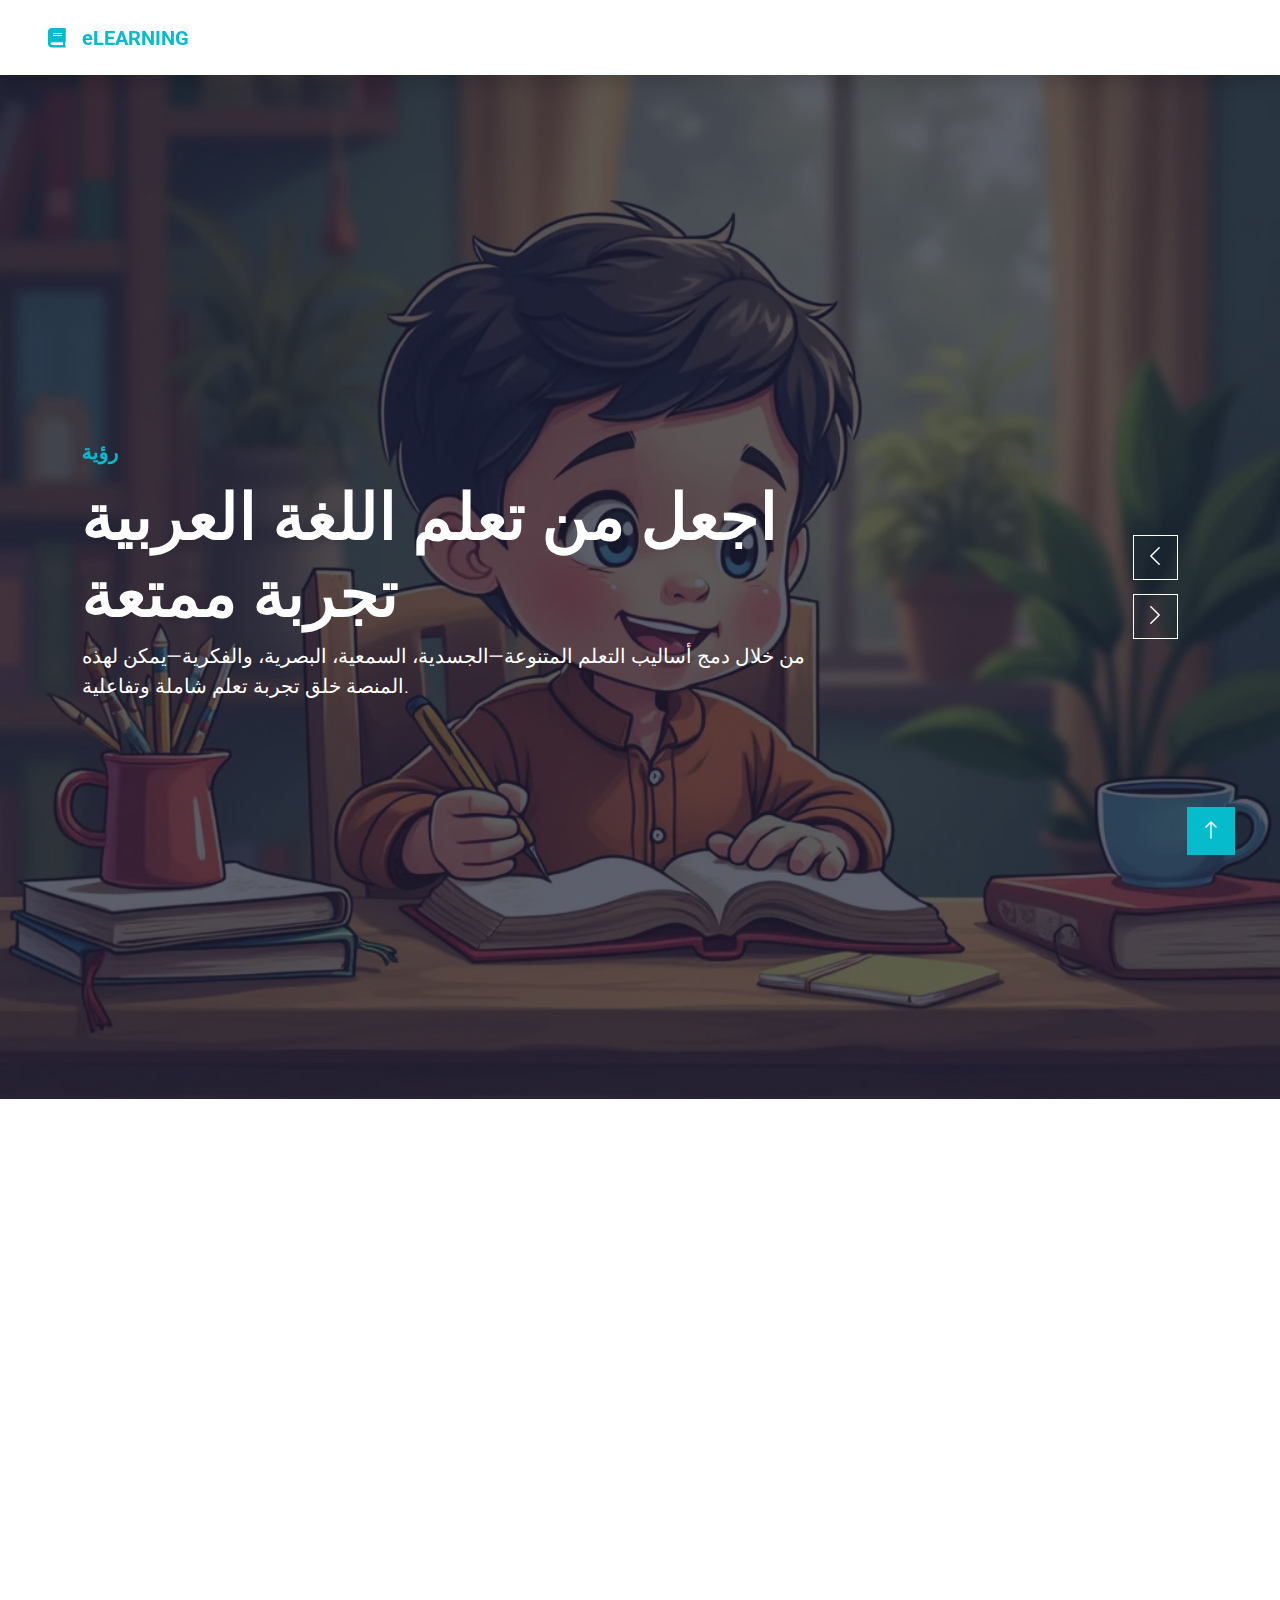
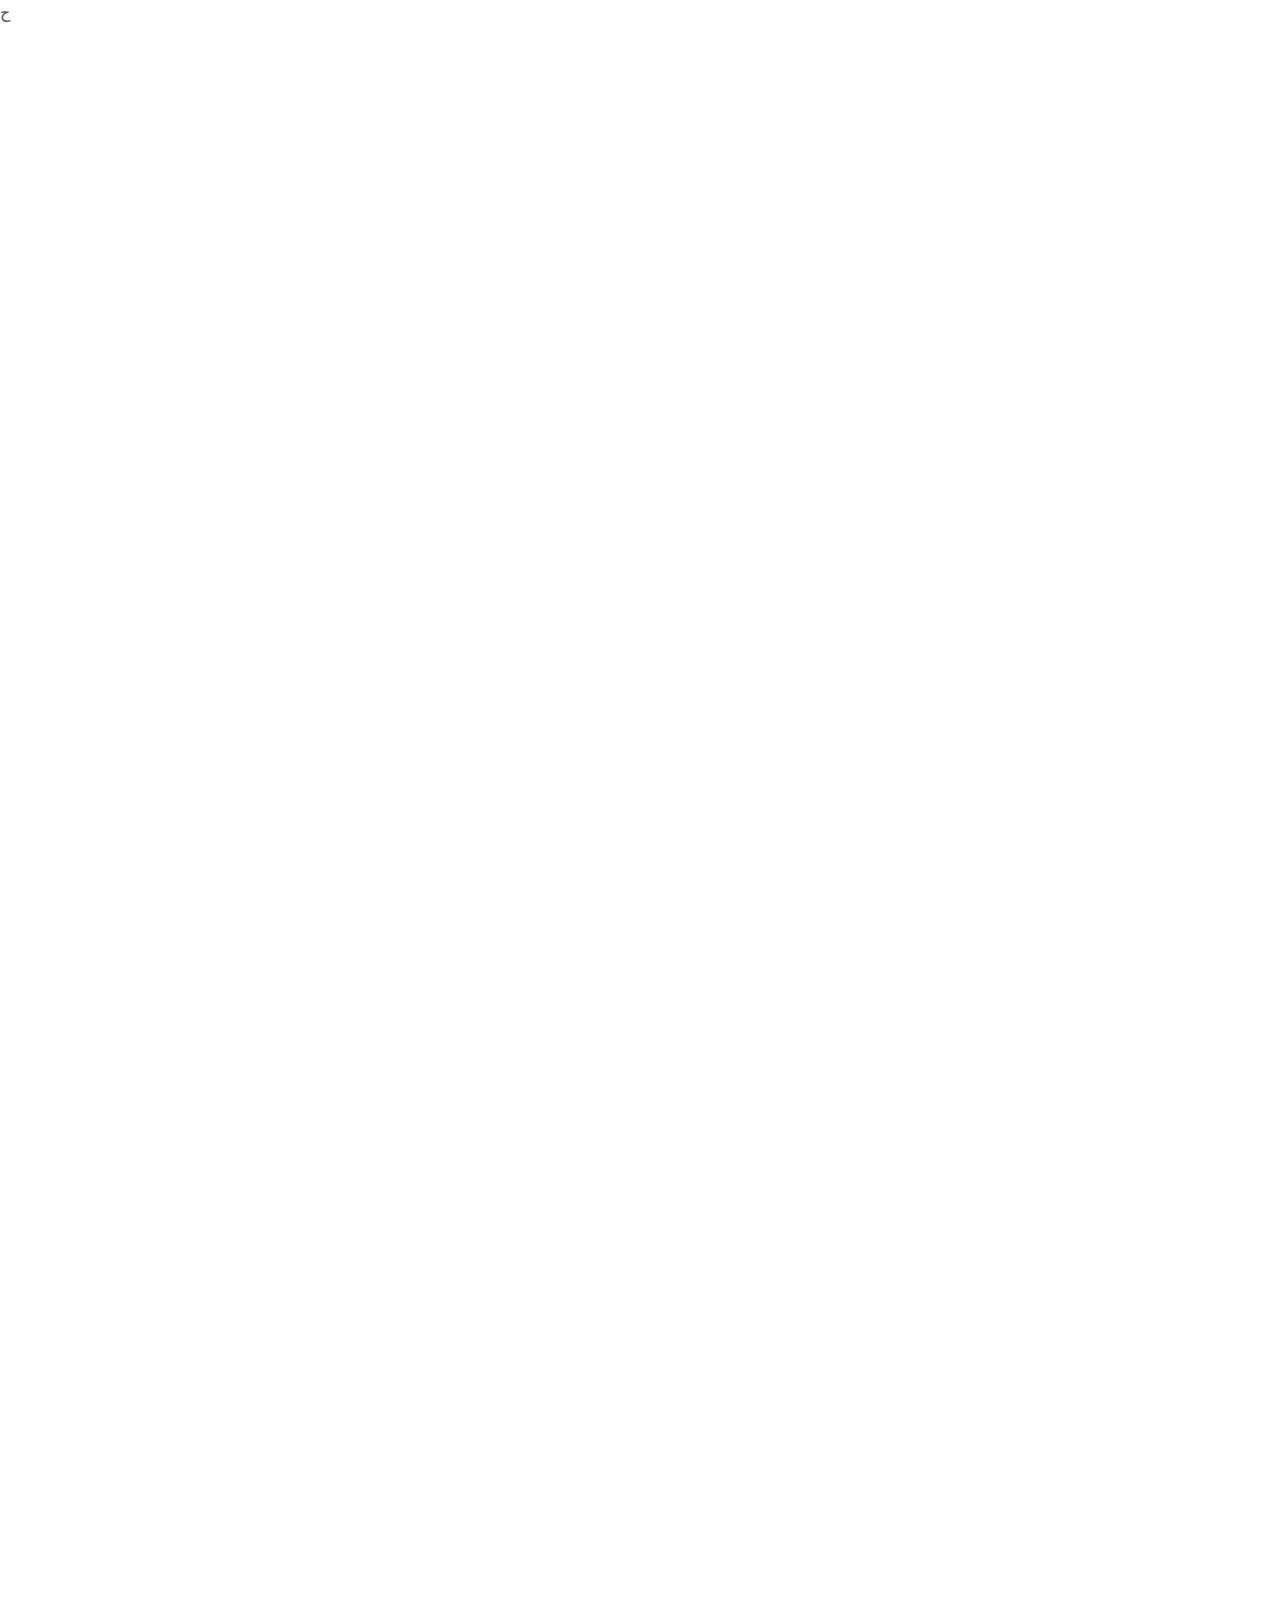
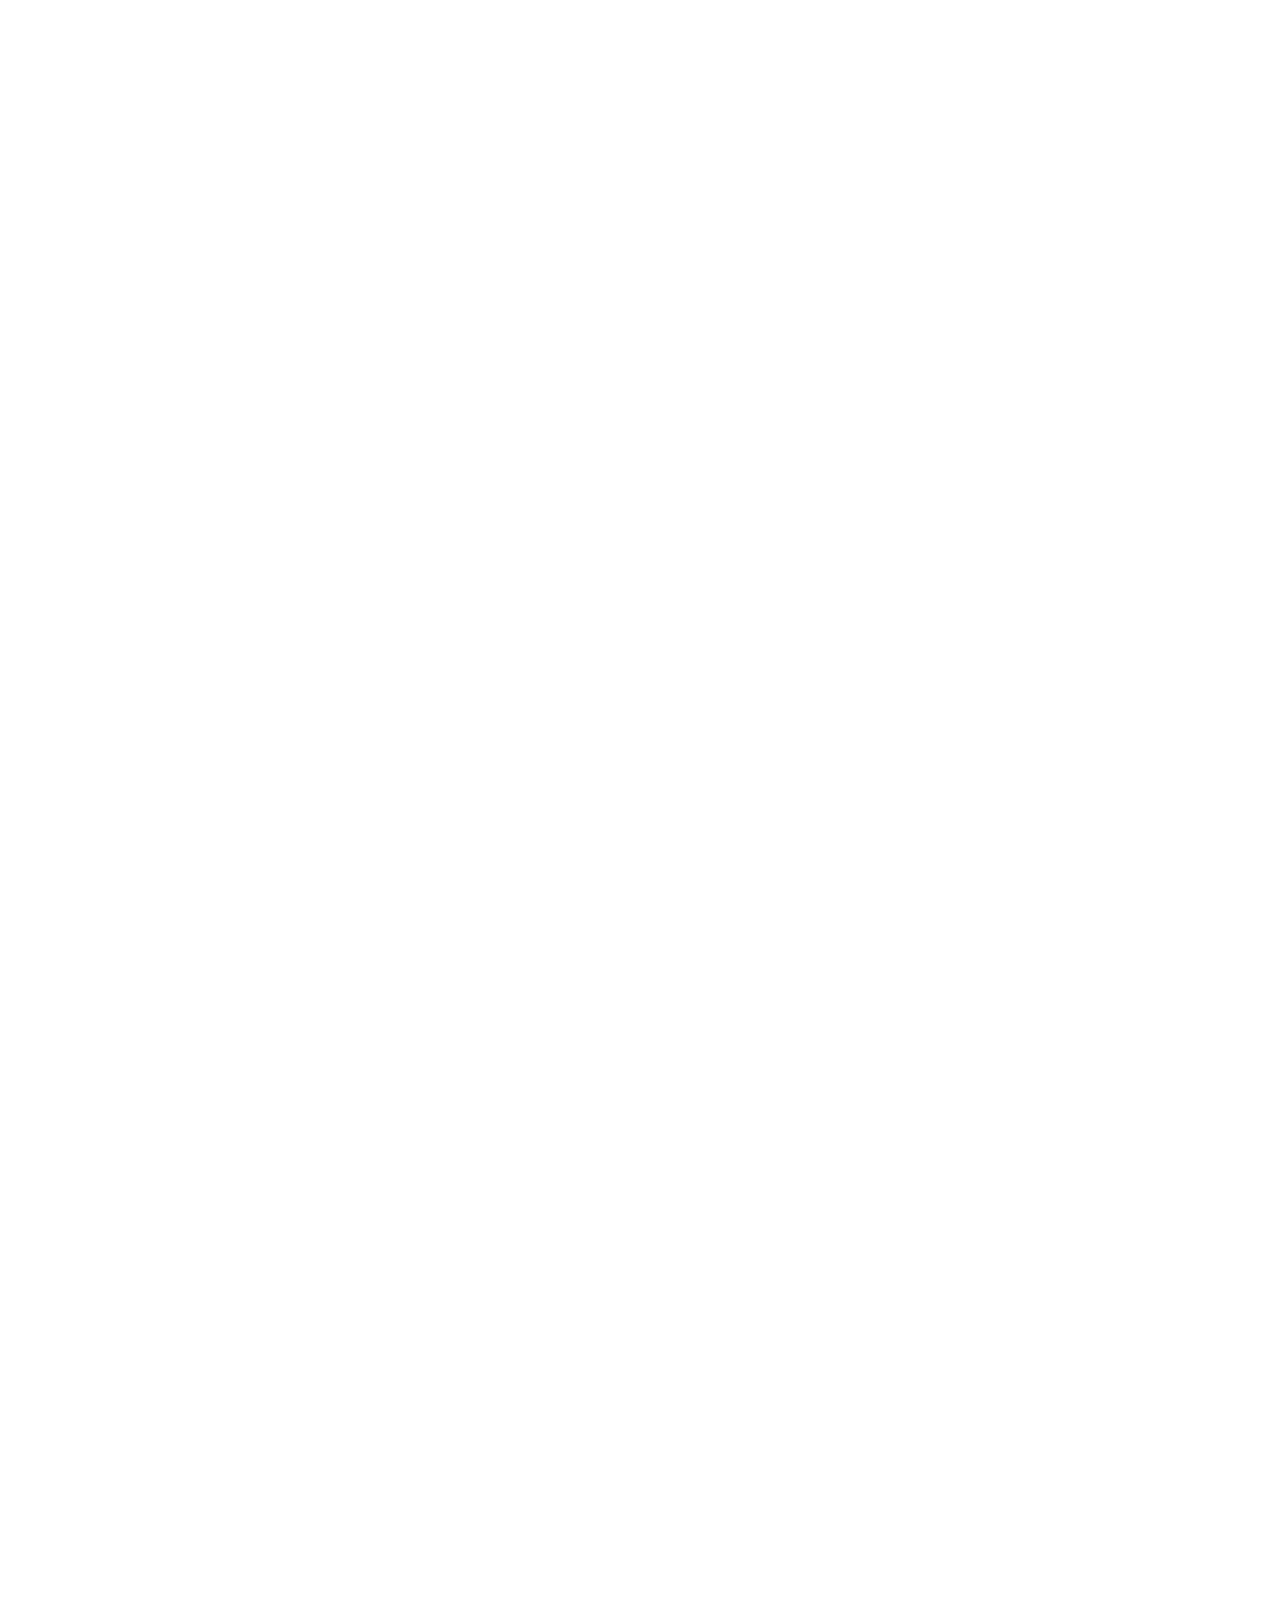
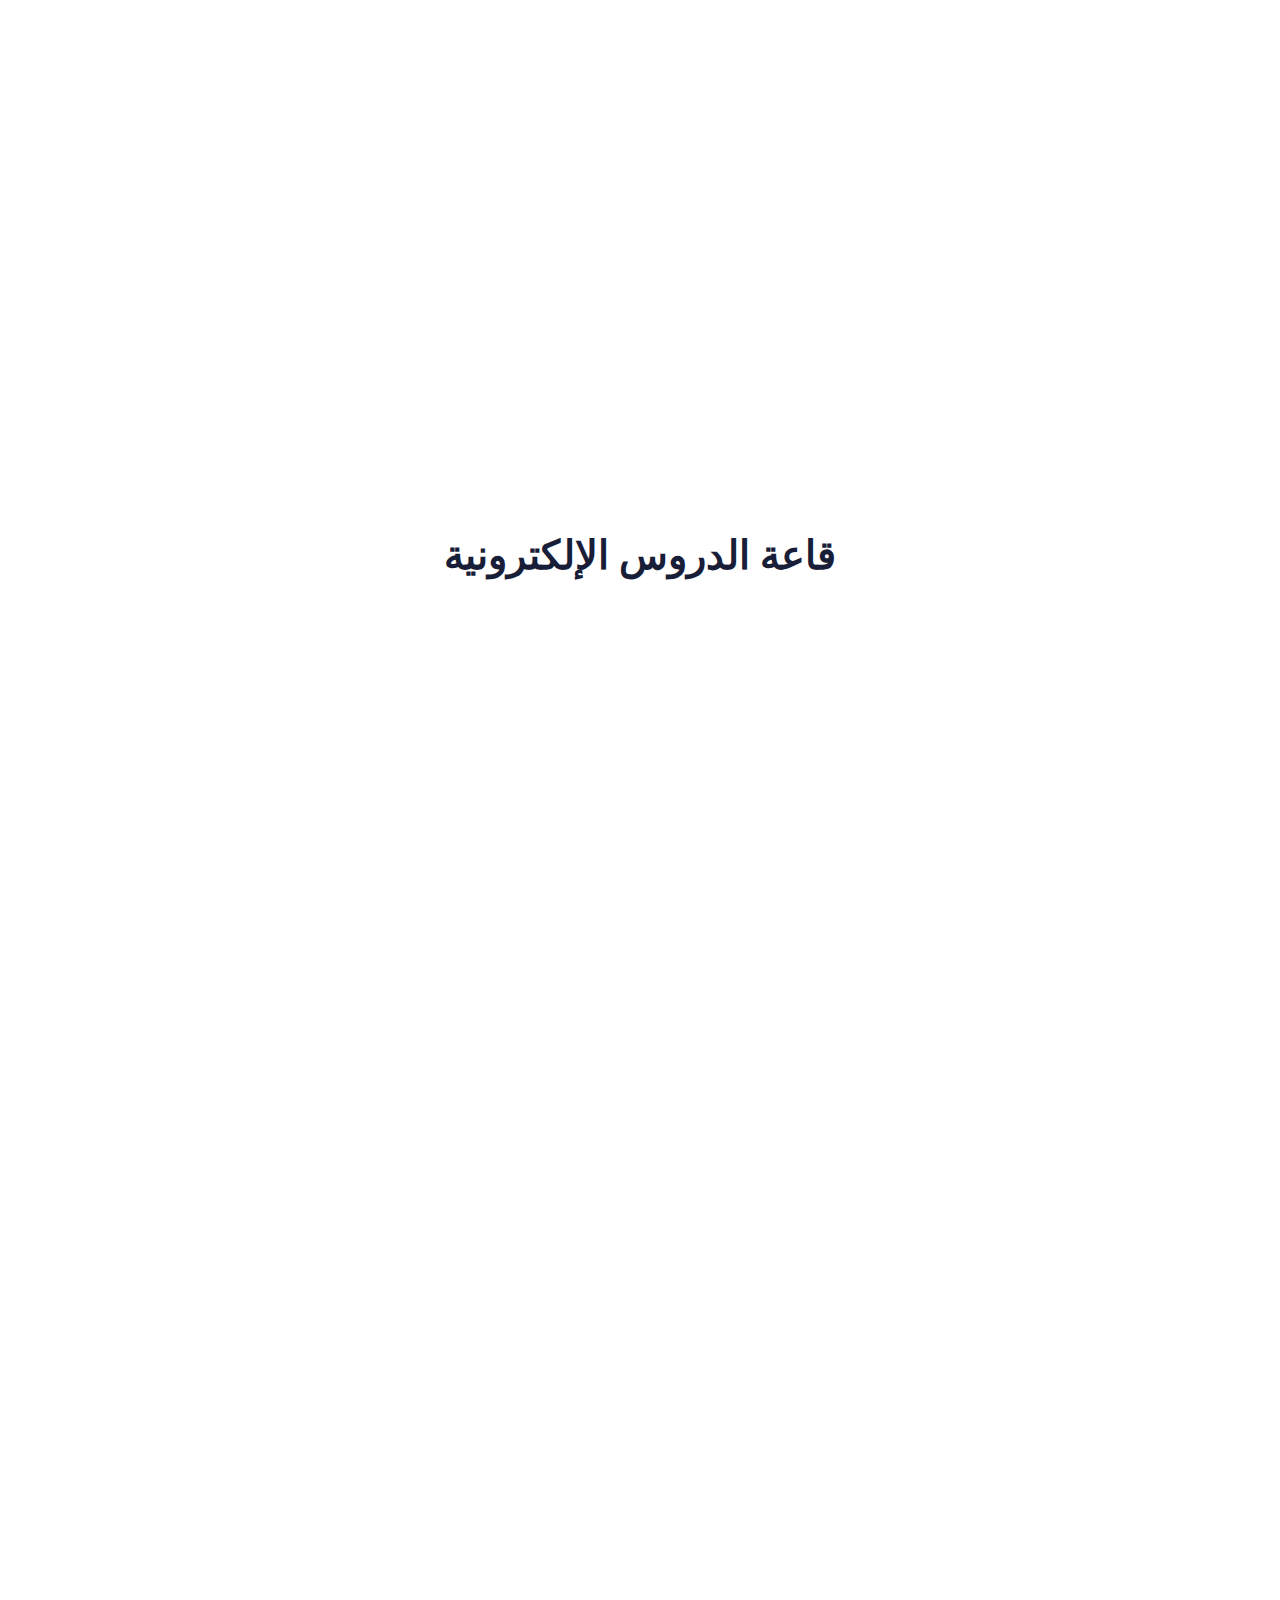
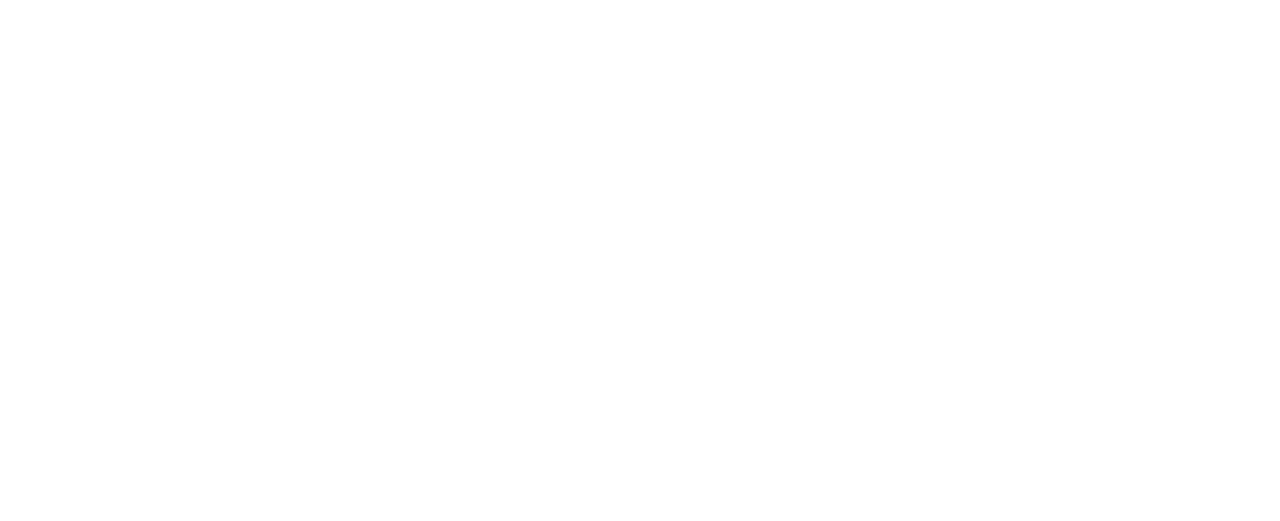
==== index.html @ 8ce5cf3c "Update index.html" ====
<!DOCTYPE html>
<html lang="en">

    <style>
        /* Mencegah scroll horizontal */
        html, body {
            overflow-x: hidden;
        }
    </style>


<head>
    <meta charset="utf-8">
    <title>التعلم الإلكتروني - اللغة العربية</title>
    <meta content="width=device-width, initial-scale=1.0" name="viewport">
    <meta content="" name="keywords">
    <meta content="" name="description">

    <!-- Favicon -->
    <link href="img/favicon.ico" rel="icon">
    <link href="https://fonts.googleapis.com/css?family=Roboto:300,400&display=swap" rel="stylesheet">

    <link href="https://fonts.googleapis.com/css?family=Poppins:300,400,500&display=swap" rel="stylesheet">

    <link href="https://fonts.googleapis.com/css?family=Source+Serif+Pro:400,600&display=swap" rel="stylesheet">

    <!-- Google Web Fonts -->
    <link rel="preconnect" href="https://fonts.googleapis.com">
    <link rel="preconnect" href="https://fonts.gstatic.com" crossorigin>
    <link href="https://fonts.googleapis.com/css2?family=Heebo:wght@400;500;600&family=Nunito:wght@600;700;800&display=swap" rel="stylesheet">

    <!-- Icon Font Stylesheet -->
    <link href="https://cdnjs.cloudflare.com/ajax/libs/font-awesome/5.10.0/css/all.min.css" rel="stylesheet">
    <link href="https://cdn.jsdelivr.net/npm/bootstrap-icons@1.4.1/font/bootstrap-icons.css" rel="stylesheet">

    <!-- Libraries Stylesheet -->
    <link href="lib/animate/animate.min.css" rel="stylesheet">
    <link href="lib/owlcarousel/assets/owl.carousel.min.css" rel="stylesheet">

    <!-- Customized Bootstrap Stylesheet -->
    <link href="css/bootstrap.min.css" rel="stylesheet">

    <!-- Template Stylesheet -->
    <link href="css/style.css" rel="stylesheet">
</head>

<body>
    <!-- Spinner Start -->
    <div id="spinner" class="show bg-white position-fixed translate-middle w-100 vh-100 top-50 start-50 d-flex align-items-center justify-content-center">
        <div class="spinner-border text-primary" style="width: 3rem; height: 3rem;" role="status">
            <span class="sr-only">Loading...</span>
        </div>
    </div>
    <!-- Spinner End -->


    <!-- Navbar Start -->
    <nav class="navbar navbar-expand-lg bg-white navbar-light shadow sticky-top p-0">
        <a href="index.html" class="navbar-brand d-flex align-items-center px-4 px-lg-5">
            <h2 class="m-0 text-primary"><i class="fa fa-book me-3"></i>eLEARNING</h2>
        </a>
        <button type="button" class="navbar-toggler me-4" data-bs-toggle="collapse" data-bs-target="#navbarCollapse">
            <span class="navbar-toggler-icon"></span>
        </button>
        <div class="collapse navbar-collapse" id="navbarCollapse">
           
        </div>
    </nav>
    <!-- Navbar End -->


    <!-- Carousel Start -->
    <div class="container-fluid p-0 mb-5">
        <div class="owl-carousel header-carousel position-relative">
            <div class="owl-carousel-item position-relative">
                <img class="img-fluid" src="img/twPLuJm7f73pB6kNh55gFw0RvvQ8hfzpV6EdbYr2I2sP9qemA (1).jpg" alt="">
                <div class="position-absolute top-0 start-0 w-100 h-100 d-flex align-items-center" style="background: rgba(24, 29, 56, .7);">
                    <div class="container">
                        <div class="row justify-content-start">
                            <div class="col-sm-10 col-lg-8">
                                <h5 class="text-primary text-uppercase mb-3 animated slideInDown">رؤية</h5>
                                <h1 class="display-3 text-white animated slideInDown">اجعل من تعلم اللغة العربية تجربة ممتعة</h1>
                                <p class="fs-5 text-white mb-4 pb-2">
                                    من خلال دمج أساليب التعلم المتنوعة—الجسدية، السمعية، البصرية، والفكرية—يمكن لهذه المنصة خلق تجربة تعلم شاملة وتفاعلية.</p>
                                <!-- <a href="" class="btn btn-primary py-md-3 px-md-5 me-3 animated slideInLeft"></a> -->
                                <!-- <a href="" class="btn btn-primary py-md-3 px-md-5 me-3 animated slideInLeft"></a> -->

                                
                            </div>
                        </div>
                    </div>
                </div>
            </div>
            <div class="owl-carousel-item position-relative">
                <img class="img-fluid" src="img/FSDaZahXExKBKN9MLqt4fy4UYzesoN3jDe0V471uAKCDJV9mA (1).jpg" alt="">
                <div class="position-absolute top-0 start-0 w-100 h-100 d-flex align-items-center" style="background: rgba(24, 29, 56, .7);">
                    <div class="container">
                        <div class="row justify-content-start">
                            <div class="col-sm-10 col-lg-8">
                                <h5 class="text-primary text-uppercase mb-3 animated slideInDown">مهمة</h5>
                                <h1 class="display-3 text-white animated slideInDown">تعلم اللغة العربية بأساليب مبتكرة وممتعة</h1>
                                <p class="fs-5 text-white mb-4 pb-2">بالعمل على توفير محتوى جذاب يعزز التعلم الذاتي، وبناء مجتمع متعلم، مع التركيز على التقييم والتحسين المستمر، تهدف هذه المنصة إلى تحقيق تجربة تعليمية مستدامة وفعّالة تواكب تطورات التعليم الإلكتروني وتلبي احتياجات المتعلمين بطرق مبتكرة.</p>
                                <!-- <a href="" class="btn btn-primary py-md-3 px-md-5 me-3 animated slideInLeft"></a> -->
                                <!-- <a href="" class="btn btn-primary py-md-3 px-md-5 me-3 animated slideInLeft"></a> -->

                            </div>
                        </div>
                    </div>
                </div>
            </div>
        </div>
    </div>
    <!-- Carousel End -->


    <!-- Service Start -->
    <div class="container-xxl py-5">
        <div class="container">
            <div class="row g-4">
                <div class="col-lg-3 col-sm-6 wow fadeInUp" data-wow-delay="0.1s">
                    <div class="service-item text-center pt-3">
                        <a href="#about-us-section">
                            <div class="p-4">
                                <i class="fa fa-3x fa-book-open text-primary mb-4"></i>
                                <h5 class="mb-3">المادة</h5>
                                <p>شاهد دروس الفيديو الممتعة هذه وتعلم اللغة العربية بطريقة أسهل وأكثر تشويقاً! كل فيديو مصمم لمساعدتك على فهم المادة بسرعة. ابدأ التعلم الآن وحسّن مهاراتك</p>
                            </div>
                        </a>
                        
                    </div>
                </div>
                <div class="col-lg-3 col-sm-6 wow fadeInUp" data-wow-delay="0.3s">
                    <div class="service-item text-center pt-3">
                        <a href="#soal">
                        <div class="p-4">
                            <i class="fa fa-3x  text-primary mb-4">
                                <img src="img/ca0cb4f602b00210ea23eba90b1bf7e1.png" height="50px" width="50" alt="" >
                            </i>
                            <h5 class="mb-3">أسئلة وامتحانات</h5>
                            <p>مرحبًا بكم في مرحلة التقييم هذه! اختبر معرفتك من خلال الإجابة على الأسئلة التالية. قدِّم أفضل إجاباتك، ونتمنى لك التوفيق!</p>
                        </div>
                        </a>
                    </div>
                </div>
                <div class="col-lg-3 col-sm-6 wow fadeInUp" data-wow-delay="0.5s">
                    <div class="service-item text-center pt-3">
                        <a href="#game-section">
                        <div class="p-4">
                            <i class="fa fa-3x text-primary mb-4">
                                <img src="img/Untitled design (1).png" height="50px" width="50" alt="" >
                            </i>
                            <h5 class="mb-3">ألعاب</h5>
                            <p>صقل مهاراتك في اللغة العربية من خلال لعب ألعاب ممتعة هنا! أكمل التحديات واجمع النقاط وحسّن فهمك للغة العربية بطريقة ممتعة. ابدأ الآن وشاهد إلى أي مدى يمكنك الذهاب</p>
                        </div>
                        </a>
                    </div>
                </div>

                <div class="col-lg-3 col-sm-6 wow fadeInUp" data-wow-delay="0.7s">
                    <div class="service-item text-center pt-3">
                        <a href="#ai-section">
                        <div class="p-4">
                            <i class="fa fa-3x text-primary mb-4">
                                <img src="img/XR9Uaaig8xbffUOn7Rmg5bS5D5NYkAbGIFHVU2w5eZa1jW9mA.png" height="70px" width="70" alt="" >
                            </i>
                            <h5 class="mb-3">دردشة ألف باث</h5>
                            <p>"دعنا ندردش مباشرةً مع "أليفبوت" ونصقل مهاراتك في اللغة العربية! اطرح أسئلة، أو تعلّم مفردات جديدة، أو اطلب توضيحات بطريقة ممتعة وتفاعلية.</p>
                        </div>
                    </a>
                    </div>
                </div>
            </div>
        </div>
    </div>ح

    <!-- About Start -->
   

    
    <div class="container-xxl py-5">
        <div id="about-us-section" class="container-xxl py-5">
            <div class="container">
                <div class="row g-5">
                    <div class="col-lg-6 wow fadeInUp" data-wow-delay="0.1s" style="min-height: 400px;">
                        <div class="position-relative h-100">
                            <div style="position: relative; padding-bottom: 56.25%; height: 0; overflow: hidden;">
                                <iframe 
                                    src="https://www.youtube.com/embed/shfcTnVj1G4?si=tJwWGrNxb8X_bb7X" 
                                    title="YouTube video player" 
                                    frameborder="0" 
                                    allow="accelerometer; autoplay; clipboard-write; encrypted-media; gyroscope; picture-in-picture; web-share" 
                                    referrerpolicy="strict-origin-when-cross-origin" 
                                    allowfullscreen 
                                    style="position: absolute; top: 0; left: 0; width: 100%; height: 100%;"
                                ></iframe>
                            </div>
                        </div>
                    </div>
    
                    <div class="col-lg-6 wow fadeInUp" data-wow-delay="0.3s">
                        <h6 class="section-title bg-white text-start text-primary pe-3">المواد التعليمية </h6>
                        <h1 class="mb-4">مرحباً بك في صفحة المواد التعليمية </h1>
                        <p class="mb-4">مرحبًا بك في صفحة المواد التعليمية للغة العربية المصممة خصيصًا لتسهيل تعلم وفهم هذه اللغة على طلاب المرحلة الإعدادية. نحن نوفر وسائط تعليمية متنوعة مثل مقاطع الفيديو التفاعلية التي تقدم شرحاً مفصلاً للتعرف على الحروف والمفردات والقواعد. ولتقوية مهاراتك في الاستماع، نوفر أيضاً محادثات مسجلة باللغة العربية تساعدك على التدرب على النطق وإثراء مفرداتك اللغوية.</p>
                        <p class="mb-4">هيا، أصدقائي! استعدوا لتحسين مهاراتكم اللغوية. انقروا على الرابط أدناه واكتشفوا مفردات جديدة مثيرة!</p>

                        

                        <a class="btn btn-primary py-3 px-5 mt-2" href="about.html">مفردات</a>
                        <a class="btn btn-primary py-3 px-5 mt-2" href="#" onclick="openModal()">المادة دراسية</a>
                        <script src="https://static.elfsight.com/platform/platform.js" async></script>


 <!-- Tombol untuk membuka modal -->


<!-- Modal Pop-up -->
<div id="embedModal" style="display:none; position:fixed; top:0; left:0; width:100%; height:100%; background:rgba(0,0,0,0.5); justify-content:center; align-items:center; animation: fadeIn 0.3s; z-index: 9999;">
    <div style="position:relative; margin:auto; padding:20px; background:#ffffff; width:100%; max-width:800px; border-radius:8px; box-shadow:0 4px 8px rgba(0,0,0,0.2); animation: slideIn 0.3s;">
        <!-- Tombol untuk menutup modal -->
        <button onclick="closeModal()" style="position:absolute; top:5px; right:5px; background:none; border:none; font-size:20px; cursor:pointer;">&times;</button>
        
        <!-- Embed konten -->
        <script src="https://cdn.commoninja.com/sdk/latest/commonninja.js" defer></script>
<div class="commonninja_component pid-8703ea19-7927-4ced-9a75-1fcf5711f8bf"></div>
        
    </div>
</div>

<!-- Animasi CSS untuk Modal -->
<style>
@keyframes fadeIn {
    from { opacity: 0; }
    to { opacity: 1; }
}

@keyframes slideIn {
    from { transform: translateY(-50px); opacity: 0; }
    to { transform: translateY(0); opacity: 1; }
}
</style>

<script>
function openModal() {
    document.getElementById('embedModal').style.display = 'flex';
    document.body.style.overflow = 'hidden'; // Menghentikan scroll pada halaman saat modal terbuka
}

function closeModal() {
    document.getElementById('embedModal').style.display = 'none';
    document.body.style.overflow = 'auto'; // Mengaktifkan kembali scroll pada halaman saat modal ditutup
}
</script>





                    </div>
                </div>
            </div>
        </div>
    </div>
    
    <!-- About End -->
  

    <!-- Categories Start -->
    <div id="game-section" class="container-xxl py-5 category">
      <div class="container-xxl py-5 category">
        <div class="container">
            <div class="text-center wow fadeInUp" data-wow-delay="0.1s">
                <h6 class="section-title bg-white text-center text-primary px-3">الفئات</h6>
                <h1 class="mb-5">اللعبة</h1>
            </div>
            <div class="row g-3">
                <div class="col-lg-7 col-md-6">
                    <div class="row g-3">
                        <div class="col-lg-12 col-md-12 wow zoomIn" data-wow-delay="0.1s">
                            <a class="position-relative d-block overflow-hidden" href="https://learningapps.org/watch?v=peu9k6xs224" target="_blank">
                                <img class="img-fluid" src="img/pixlr-image-generator-fffbb67d-d31c-4fa7-a81d-d5b317f7a25d.png" alt="">
                                <div class="bg-white text-center position-absolute bottom-0 end-0 py-2 px-3" style="margin: 1px;">
                                    <h5 class="m-0">لعبة الكلمات المتقاطعة</h5>

                                </div>
                            </a>
                        </div>
                        
                        <div class="col-lg-6 col-md-12 wow zoomIn" data-wow-delay="0.3s">
                            <a class="position-relative d-block overflow-hidden" href="https://learningapps.org/watch?v=p3yuym4gn24" target="_blank">
                                <img class="img-fluid" src="img/XR9Uaaig8xbffUOn7Rmg5bS5D5NYkAbGIFHVU2w5eZa1jW9mA.jpg" alt="">
                                <div class="bg-white text-center position-absolute bottom-0 end-0 py-2 px-3" style="margin: 1px;">
                                    <h5 class="m-0">لعبة مطابقة الصوت مع الصورة</h5>

                                </div>
                            </a>
                        </div>
                        <div class="col-lg-6 col-md-12 wow zoomIn" data-wow-delay="0.5s">
                            <a class="position-relative d-block overflow-hidden" href="https://learningapps.org/watch?v=pi8od3uo324">
                                <img class="img-fluid" src="img/Cuplikan layar 2024-09-21 012932.png" alt="">
                                <div class="bg-white text-center position-absolute bottom-0 end-0 py-2 px-3" style="margin: 1px;">
                                    <h5 class="m-0">خمن الصورة</h5>

                                </div>
                            </a>
                        </div>

                        
                        <div class="col-lg-6 col-md-12 wow zoomIn" data-wow-delay="0.3s">
                            <a class="position-relative d-block overflow-hidden" href="https://learningapps.org/watch?v=ppkgvsyht24">
                                <img class="img-fluid" src="img/Cuplikan layar 2024-09-20 163556.png" alt="">
                                <div class="bg-white text-center position-absolute bottom-0 end-0 py-2 px-3" style="margin: 1px;">
                                    <h5 class="m-0">لعبة بناء الجمل</h5>

                                </div>
                            </a>
                        </div>
                        <div class="col-lg-6 col-md-12 wow zoomIn" data-wow-delay="0.5s">
                            <a class="position-relative d-block overflow-hidden" href="https://learningapps.org/watch?v=pefw5cy3j24">
                                <img class="img-fluid" src="img/pixlr-image-generator-95729e93-1d09-467d-a04b-580184e38682.png" alt="">
                                <div class="bg-white text-center position-absolute bottom-0 end-0 py-2 px-3" style="margin: 1px;">
                                    <h5 class="m-0">لعبة القصة القصيرة</h5>
   
                                </div>
                            </a>
                        </div>

                        <div class="col-lg-12 col-md-12 wow zoomIn" data-wow-delay="0.1s">
                            <a class="position-relative d-block overflow-hidden" href="https://learningapps.org/watch?v=pdmzp59gt24">
                                <img class="img-fluid" src="img/Cuplikan layar 2024-09-20 162658.png" alt="">
                                <div class="bg-white text-center position-absolute bottom-0 end-0 py-2 px-3" style="margin: 1px;">
                                    <h5 class="m-0">لعبة المتشابهات في المعنى</h5>

                                </div>
                            </a>
                        </div>


                        <div class="col-lg-6 col-md-12 wow zoomIn" data-wow-delay="0.5s">
                            <a class="position-relative d-block overflow-hidden" href="https://learningapps.org/watch?v=pv83c7b4k24">
                                <img class="img-fluid" src="img/ABC.png" alt="">
                                <div class="bg-white text-center position-absolute bottom-0 end-0 py-2 px-3" style="margin: 1px;">
                                    <h5 class="m-0">لعبة الكلمات المتقابلة</h5>
                                </div>
                            </a>
                        </div>
                    </div>
                </div>

                
                <div class="col-lg-5 col-md-6 wow zoomIn" data-wow-delay="0.7s" style="min-height: 50px;">
                    <a class="position-relative d-block h-100 overflow-hidden" href="https://learningapps.org/watch?v=pct4c5q0c24">
                        <img class="img-fluid position-absolute w-100 h-100" src="img/pixlr-image-generator-b7c12ec2-40a7-49e1-ace6-5b09238e0f26.png" alt="" style="object-fit: cover;">
                        <div class="bg-white text-center position-absolute bottom-0 end-0 py-2 px-3" style="margin:  1px;">
                        <h5 class="m-0">تخمين الصوت</h5>
                        </div>
                    </a>
                </div>
                
        </div>
            
      </div>
    </div>

    <!-- Categories Start -->
    <div id="ai-section" class="text-center wow fadeInUp">
    <div class="text-center wow fadeInUp" data-wow-delay="0.1s">
        <h6 class="section-title bg-white text-center text-primary px-3">AlifBot</h6>
        <h1 class="mb-5">لا تتردد في طرح الأسئلة على ألف باث—نحن هنا لمساعدتك!</h1>
    </div>
    <div id="AlifBot_QJOLG" style="width: 60%; margin: 0 auto;">
        <script>
            window.PICKAXE = window.PICKAXE || { pickaxes: [] };
            window.PICKAXE.pickaxes.push({ id: "AlifBot_QJOLG", type: "input-box" });
            
            const { id: _fid } = window.PICKAXE.pickaxes[0];
            
            fetch(`https://embed.pickaxeproject.com/axe/api/script/${_fid}`)
                .then(response => response.json())
                .then(({ v: version }) => {
                    const scriptURL = `https://cdn.jsdelivr.net/gh/pickaxeproject/cdn@${version}/dist`;
                    
                    // Load bundle.js if not already loaded
                    if (!document.querySelector(`script[src="${scriptURL}/bundle.js"]`)) {
                        const scriptElement = document.createElement("script");
                        scriptElement.src = `${scriptURL}/bundle.js`;
                        scriptElement.defer = true;
                        document.head.appendChild(scriptElement);
                    }
                    
                    // Load styles.css if not already loaded
                    if (!document.querySelector(`link[href="${scriptURL}/styles.css"]`)) {
                        const styleElement = document.createElement("link");
                        styleElement.href = `${scriptURL}/styles.css`;
                        styleElement.rel = "stylesheet";
                        styleElement.type = "text/css";
                        document.head.appendChild(styleElement);
                    }
                });
        </script>
    </div>
    </div>

    <!-- Courses Start -->
 <div id="soal" class="container-xxl py-5">
    <div class="container-xxl py-5">
        <div class="container">
            <div class="text-center wow fadeInUp" data-wow-delay="0.1s">
                <h6 class="section-title bg-white text-center text-primary px-3">سؤال </h6>
                <h1 class="mb-5">مجموعة الأسئلة</h1>
            </div>
            <div class="row g-4 justify-content-center">
                <div class="col-lg-4 col-md-6 wow fadeInUp" data-wow-delay="0.5s">
                    <div class="course-item bg-light">
                        <div class="position-relative overflow-hidden">
                            <img class="img-fluid" src="img/WhatsApp Image 2024-10-30 at 16.02.10.jpeg" alt="">
                        </div>
                        <div class="text-center p-4 pb-0">
                            <h5 class="mb-4">أسئلة و الاختبار باب الأول والثاني</h5>
                        </div>
                
                        <div class="d-flex border-top">
                            <div class="text-center p-4 pb-0 w-100">
                                <div class="d-flex justify-content-center mb-4">
                                    <div class="nav-item dropdown mx-2">
                                        <a href="#" class="nav-link dropdown-toggle flex-shrink-0 btn btn-sm btn-primary px-3" data-bs-toggle="dropdown" style="border-radius: 30px;">خيارات الامتحان </a>
                                        <ul class="dropdown-menu fade-down m-0">
                                            <li><a href="https://forms.gle/5XQfh8sZodCQ2BRt8" class="dropdown-item"> الامتحان  الاول</a></li>
                                            <li><a href="https://forms.gle/s2z5ZAAGjR7KyTNw9" class="dropdown-item">الامتحان الثاني</a></li>
                                        </ul>
                                    </div>
                                    <div class="nav-item dropdown mx-2">
                                        <a href="#" class="nav-link dropdown-toggle flex-shrink-0 btn btn-sm btn-primary px-3" data-bs-toggle="dropdown" style="border-radius: 30px;">خيارات الاختبار</a>
                                        <ul class="dropdown-menu fade-down m-0">
                                            <li><a href="https://quizizz.com/embed/quiz/66f21032eabb4d994f4a8552" class="dropdown-item"> الاختبار الاول</a></li>
                                            <li><a href="https://quizizz.com/embed/quiz/66f23398d22ad64ac5622f06" class="dropdown-item">الاختبار الثاني</a></li>
                                        </ul>
                                    </div>
                                </div>
                            </div>
                        </div>
                    </div>
                </div>

                
                

                <div class="col-lg-4 col-md-6 wow fadeInUp" data-wow-delay="0.5s">
                    <div class="course-item bg-light">
                        <div class="position-relative overflow-hidden">
                            <img class="img-fluid" src="img/WhatsApp Image 2024-10-30 at 16.02.10 (1).jpeg" alt="">
                        </div>
                        <div class="text-center p-4 pb-0">
                            <h5 class="mb-4">أسئلة و الاختبار باب الثالث والرابع</h5>
                        </div>
                
                        <div class="d-flex border-top">
                            <div class="text-center p-4 pb-0 w-100">
                                <div class="d-flex justify-content-center mb-4">
                                    <div class="nav-item dropdown mx-2">
                                        <a href="#" class="nav-link dropdown-toggle flex-shrink-0 btn btn-sm btn-primary px-3" data-bs-toggle="dropdown" style="border-radius: 30px;">خيارات الامتحان</a>
                                        <ul class="dropdown-menu fade-down m-0">
                                            <li><a href="https://forms.gle/k4b3VHhons6EQftr7" class="dropdown-item"> الامتحان الثالث </a></li>    
                                            <li><a href="https://forms.gle/SGp2Rr7QSvgt4sAR7 " class="dropdown-item">الامتحان الرابع</a></li>    
                                        
                                        </ul>
                                    </div>
                                    <div class="nav-item dropdown mx-2">
                                        <a href="#" class="nav-link dropdown-toggle flex-shrink-0 btn btn-sm btn-primary px-3" data-bs-toggle="dropdown" style="border-radius: 30px;">خيارات الاختبار</a>
                                        <ul class="dropdown-menu fade-down m-0">
                                            <li><a href="https://quizizz.com/embed/quiz/66f253e4f15d3b1bf302bc82" class="dropdown-item">الاختبار الثالث</a></li>
                                            <li><a href="https://quizizz.com/embed/quiz/66f261f8e4cd245b0e26eb34" class="dropdown-item">الاختبار الرابع</a></li>
                                        </ul>
                                    </div>
                                </div>
                            </div>
                        </div>
                    </div>
                </div>

                
                <div class="col-lg-4 col-md-6 wow fadeInUp" data-wow-delay="0.5s">
                    <div class="course-item bg-light">
                        <div class="position-relative overflow-hidden">
                            <img class="img-fluid" src="img/WhatsApp Image 2024-10-30 at 16.02.11.jpeg" alt="">
                        </div>
                        <div class="text-center p-4 pb-0">
                            <h5 class="mb-4">أسئلة و الاختبار باب الخامس والسادس</h5>
                        </div>
                
                        <div class="d-flex border-top">
                            <div class="text-center p-4 pb-0 w-100">
                                <div class="d-flex justify-content-center mb-4">
                                    <div class="nav-item dropdown mx-2">
                                        <a href="#" class="nav-link dropdown-toggle flex-shrink-0 btn btn-sm btn-primary px-3" data-bs-toggle="dropdown" style="border-radius: 30px;">خيارات الامتحان </a>
                                        <ul class="dropdown-menu fade-down m-0">
                                            <li><a href="https://forms.gle/umcEqineM2FmmY9o8 " class="dropdown-item">الامتحان الخامس</a></li>
                                            <li><a href="https://forms.gle/6DzA2YDFoQvabfPu5" class="dropdown-item">الامتحان السادس</a></li>
                                        </ul>
                                    </div>
                                    <div class="nav-item dropdown mx-2">
                                        <a href="#" class="nav-link dropdown-toggle flex-shrink-0 btn btn-sm btn-primary px-3" data-bs-toggle="dropdown" style="border-radius: 30px;">خيارات الاختبار</a>
                                        <ul class="dropdown-menu fade-down m-0">
                                            <li><a href="https://quizizz.com/embed/quiz/66f2652aa1709132404e448a" class="dropdown-item">الاختبار الخامس</a></li>
                                            <li><a href="https://quizizz.com/embed/quiz/66f26a8bac8c82a4a3acce7b" class="dropdown-item"> الاختبار السادس</a></li>
                                        </ul>
                                    </div>
                                </div>
                            </div>
                        </div>
                    </div>
                </div>


            </div>
        </div>
    </div>
</div>
    <!-- Courses End -->

    <style>
    
        .coontainer {
           display: flex;
           flex-wrap: wrap;
           gap: 20px;
           background-color: black;
           justify-content: center;
           margin-top: 50px;
           width: 500px;
         }
         .room {
           width: 200px;
           padding: 20px;
           background-color: #f2f2f2;
           border: 1px solid #ccc;
           text-align: center;
           border-radius: 10px;
         }
         .room a {
           display: inline-block;
           margin-top: 10px;
           padding: 10px 20px;
           background-color: #4CAF50;
           color: white;
           text-decoration: none;
           border-radius: 5px;
         }
         .room a:hover {
           background-color: #45a049;
         }
    
    
    </style>
    
        
    
      <h1 style="text-align: center;">قاعة الدروس الإلكترونية</h1>
       <div class="container-xxl py-5">
        <div class="container">
            <div class="row g-4">
                <div class="col-lg-3 col-sm-6 wow fadeInUp" data-wow-delay="0.1s">
                    <div class="service-item text-center pt-3">
                        <h2>غرفة النقاش</h2>
                        <a href="https://meet.google.com/cnb-pixn-jkd" target="_blank">غرفة النقاش الممتع مع الأصدقاء
                            <div class="p-4">
                                <i class="fa fa-3x text-primary mb-4">
                                    <img src="img/online-christmas-celebration.png" height="100px" width="100" alt="" >
                                </i>
                                <h6 class="mb-3">هنا يمكنك مناقشة الأفكار بحرية وتبادل الآراء مع أصدقائك!</h6>
                            </div>
                        </a>
                        
                    </div>
                </div>

                <div class="col-lg-3 col-sm-6 wow fadeInUp" data-wow-delay="0.1s">
                    <div class="service-item text-center pt-3">
                        <h2> غرفة الدراسة مع المعلم</h2>
                        <a href="https://meet.google.com/nxx-rnpq-ntg" target="_blank">فصل تفاعلي للتعلم مع المعلم 
                            <div class="p-4">
                                <i class="fa fa-3x text-primary mb-4">
                                    <img src="img/freepik__modern-style-detailled-illustration-virtual-meet-l__97018.png" height="100px" width="100" alt="" >
                                </i>
                                <h6 class="mb-3">احصل على المعرفة مباشرة من الخبراء! في هذه الغرفة</h6>
                            </div>
                        </a>
                        
                    </div>
                </div>

                <div class="col-lg-3 col-sm-6 wow fadeInUp" data-wow-delay="0.1s">
                    <div class="service-item text-center pt-3">
                        <h2> غرفة لإنشاء غرف جديدة</h2>
                        <a href="javascript:void(0);" onclick="createGoogleMeet()"> 
                            أنشئ غرفتك الخاصة
                            <div class="p-4">
                                <i class="fa fa-3x text-primary mb-4">
                                    <img src="img/Desain tanpa judul.png" height="90px" width="90" alt="" >
                                </i>
                                <h6 class="mb-3">هنا يمكنك إنشاء غرفة تتماشى مع رغباتك، سواء كانت للنقاش أو التعلم أو الترفيه!</h6>
                            </div>
                        </a>
                    </div>
                </div>
                
                <script>
                    function createGoogleMeet() {
                        // Opens a new Google Meet session
                        window.open("https://meet.google.com/new",);
                    }
                </script>
                

                <div class="col-lg-3 col-sm-6 wow fadeInUp" data-wow-delay="0.1s">
                    <div class="service-item text-center pt-3">
                        <h2>غرفة الترفيه</h2>
                        <a href="https://gartic.io/"target="_blank">وقت للاسترخاء والاستمتاع بالمرح معًا
                            <div class="p-4">
                                <i class="fa fa-3x text-primary mb-4">
                                    <img src="img/freepik__background__83762-modified.png" height="90px" width="90" alt="" >
                                </i>
                                <h5 class="mb-3">هيا لنلعب! في هذه الغرفة، يمكنك الاستمتاع بألعاب التخمين وتنمية إبداعك</h5>
                            </div>
                        </a>
                        
                    </div>
                </div>

               
                
            </div>
        </div>
    </div>
    
    
    <!-- Team Start -->
    <div class="container-xxl py-5">
        <div class="container">
            <div class="text-center wow fadeInUp" data-wow-delay="0.1s">
                <h6 class="section-title bg-white text-center text-primary px-3"> مدرب</h6>
                <h1 class="mb-5">مدرب خبير </h1>
            </div>
            <div class="row g-4">
                <div class="col-lg-3 col-md-6 wow fadeInUp" data-wow-delay="0.1s">
                    <div class="team-item bg-light">
                        <div class="overflow-hidden">
                            <img class="img-fluid" src="img/" alt="">
                        </div>
                        <div class="position-relative d-flex justify-content-center" style="margin-top: -23px;">
                            <div class="bg-light d-flex justify-content-center pt-2 px-1">
                                <a class="btn btn-sm-square btn-primary mx-1" href=""><i class="fab fa-facebook-f"></i></a>
                                <a class="btn btn-sm-square btn-primary mx-1" href=""><i class="fab fa-twitter"></i></a>
                                <a class="btn btn-sm-square btn-primary mx-1" href=""><i class="fab fa-instagram"></i></a>
                            </div>
                        </div>
                        <div class="text-center p-4">
                            <h5 class="mb-0">Contoh Ahli Media Name</h5>
                            <small></small>
                        </div>
                    </div>
                </div>
                <div class="col-lg-3 col-md-6 wow fadeInUp" data-wow-delay="0.3s">
                    <div class="team-item bg-light">
                        <div class="overflow-hidden">
                            <img class="img-fluid" src="img/" alt="">
                        </div>
                        <div class="position-relative d-flex justify-content-center" style="margin-top: -23px;">
                            <div class="bg-light d-flex justify-content-center pt-2 px-1">
                                <a class="btn btn-sm-square btn-primary mx-1" href=""><i class="fab fa-facebook-f"></i></a>
                                <a class="btn btn-sm-square btn-primary mx-1" href=""><i class="fab fa-twitter"></i></a>
                                <a class="btn btn-sm-square btn-primary mx-1" href=""><i class="fab fa-instagram"></i></a>
                            </div>
                        </div>
                        <div class="text-center p-4">
                            <h5 class="mb-0">Contoh ahli Bahasa</h5>
                            <small></small>
                        </div>
                    </div>
                </div>
                <div class="col-lg-3 col-md-6 wow fadeInUp" data-wow-delay="0.5s">
                    <div class="team-item bg-light">
                        <div class="overflow-hidden">
                            <img class="img-fluid" src="img/" alt="">
                        </div>
                        <div class="position-relative d-flex justify-content-center" style="margin-top: -23px;">
                            <div class="bg-light d-flex justify-content-center pt-2 px-1">
                                <a class="btn btn-sm-square btn-primary mx-1" href=""><i class="fab fa-facebook-f"></i></a>
                                <a class="btn btn-sm-square btn-primary mx-1" href=""><i class="fab fa-twitter"></i></a>
                                <a class="btn btn-sm-square btn-primary mx-1" href=""><i class="fab fa-instagram"></i></a>
                            </div>
                        </div>
                        <div class="text-center p-4">
                            <h5 class="mb-0">Contoh Dosen Ahli</h5>
                            <small></small>
                        </div>
                    </div>
                </div>
                <div class="col-lg-3 col-md-6 wow fadeInUp" data-wow-delay="0.7s">
                    <div class="team-item bg-light">
                        <div class="overflow-hidden">
                            <img class="img-fluid" src="img/" alt="">
                        </div>
                        <div class="position-relative d-flex justify-content-center" style="margin-top: -23px;">
                            <div class="bg-light d-flex justify-content-center pt-2 px-1">
                                <a class="btn btn-sm-square btn-primary mx-1" href=""><i class="fab fa-facebook-f"></i></a>
                                <a class="btn btn-sm-square btn-primary mx-1" href=""><i class="fab fa-twitter"></i></a>
                                <a class="btn btn-sm-square btn-primary mx-1" href=""><i class="fab fa-instagram"></i></a>
                            </div>
                        </div>
                        <div class="text-center p-4">
                            <h5 class="mb-0">Contoh Pembuat</h5>
                            <small></small>
                        </div>
                    </div>
                </div>
            </div>
        </div>
    </div>
    <!-- Team End -->


    <!-- Testimonial Start -->
    
    <div class="container-xxl py-5 wow fadeInUp" data-wow-delay="0.1s">
        <div class="container">
            <div class="text-center">
                <h6 class="section-title bg-white text-center text-primary px-3">Contoh Testimonial</h6>
                <h1 class="mb-5">يقول طلابنا</h1>
            </div>
            <div class="owl-carousel testimonial-carousel position-relative">
                <div class="testimonial-item text-center">
                    <img class="border rounded-circle p-2 mx-auto mb-3" src="img/" style="width: 80px; height: 80px;">
                    <h5 class="mb-0">1</h5>
                    <p>siswa</p>
                    <div class="testimonial-text bg-light text-center p-4">
                    <p class="mb-0">test</p>
                    </div>
                </div>
                <div class="testimonial-item text-center">
                    <img class="border rounded-circle p-2 mx-auto mb-3" src="img/" style="width: 80px; height: 80px;">
                    <h5 class="mb-0">2</h5>
                    <p>siswa</p>
                    <div class="testimonial-text bg-light text-center p-4">
                    <p class="mb-0">test</p>
                    </div>
                </div>
                <div class="testimonial-item text-center">
                    <img class="border rounded-circle p-2 mx-auto mb-3" src="img/" style="width: 80px; height: 80px;">
                    <h5 class="mb-0">3</h5>
                    <p>siswa</p>
                    <div class="testimonial-text bg-light text-center p-4">
                    <p class="mb-0">test</p>
                    </div>
                </div>
                <div class="testimonial-item text-center">
                    <img class="border rounded-circle p-2 mx-auto mb-3" src="img/" style="width: 80px; height: 80px;">
                    <h5 class="mb-0">4</h5>
                    <p>guru</p>
                    <div class="testimonial-text bg-light text-center p-4">
                    <p class="mb-0">test</p>
                    </div>
                </div>
            </div>
        </div>
    </div>
    
 
    <!-- Testimonial End -->
            

    <!-- Footer Start -->
    <div class="container-fluid bg-dark text-light footer pt-5 mt-5 wow fadeIn" data-wow-delay="0.1s">
        <div class="container py-5">
            <div class="row g-5">
            </div>
        </div>
       
    </div>
    <!-- Footer End -->


    <!-- Back to Top -->
    <a href="#" class="btn btn-lg btn-primary btn-lg-square back-to-top"><i class="bi bi-arrow-up"></i></a>

   
        

    <!-- JavaScript Libraries -->
    <script src="https://code.jquery.com/jquery-3.4.1.min.js"></script>
    <script src="https://cdn.jsdelivr.net/npm/bootstrap@5.0.0/dist/js/bootstrap.bundle.min.js"></script>
    <script src="lib/wow/wow.min.js"></script>
    <script src="lib/easing/easing.min.js"></script>
    <script src="lib/waypoints/waypoints.min.js"></script>
    <script src="lib/owlcarousel/owl.carousel.min.js"></script>

    <!-- Template Javascript -->
    <script src="js/main.js"></script>
    
</body>

</html>
---- css/style.css ----
/********** Template CSS **********/

:root {
    --primary: #06BBCC;
    --light: #F0FBFC;
    --dark: #181d38;
}

.fw-medium {
    font-weight: 600 !important;
}

.fw-semi-bold {
    font-weight: 700 !important;
}

.back-to-top {
    position: fixed;
    display: none;
    right: 45px;
    bottom: 45px;
    z-index: 99;
}


/*** Spinner ***/
#spinner {
    opacity: 0;
    visibility: hidden;
    transition: opacity .5s ease-out, visibility 0s linear .5s;
    z-index: 99999;
}

#spinner.show {
    transition: opacity .5s ease-out, visibility 0s linear 0s;
    visibility: visible;
    opacity: 1;
}


/*** Button ***/
.btn {
    font-family: 'Nunito', sans-serif;
    font-weight: 600;
    transition: .5s;
}

.btn.btn-primary,
.btn.btn-secondary {
    color: #FFFFFF;
}

.btn-square {
    width: 38px;
    height: 38px;
}

.btn-sm-square {
    width: 32px;
    height: 32px;
}

.btn-lg-square {
    width: 48px;
    height: 48px;
}

.btn-square,
.btn-sm-square,
.btn-lg-square {
    padding: 0;
    display: flex;
    align-items: center;
    justify-content: center;
    font-weight: normal;
    border-radius: 0px;
}


/*** Navbar ***/
.navbar .dropdown-toggle::after {
    border: none;
    content: "\f107";
    font-family: "Font Awesome 5 Free";
    font-weight: 900;
    vertical-align: middle;
    margin-left: 8px;
}

.navbar-light .navbar-nav .nav-link {
    margin-right: 30px;
    padding: 25px 0;
    color: #FFFFFF;
    font-size: 15px;
    text-transform: uppercase;
    outline: none;
}

.navbar-light .navbar-nav .nav-link:hover,
.navbar-light .navbar-nav .nav-link.active {
    color: var(--primary);
}

@media (max-width: 991.98px) {
    .navbar-light .navbar-nav .nav-link  {
        margin-right: 0;
        padding: 10px 0;
    }

    .navbar-light .navbar-nav {
        border-top: 1px solid #EEEEEE;
    }
}

.navbar-light .navbar-brand,
.navbar-light a.btn {
    height: 75px;
}

.navbar-light .navbar-nav .nav-link {
    color: var(--dark);
    font-weight: 500;
}

.navbar-light.sticky-top {
    top: -100px;
    transition: .5s;
}

@media (min-width: 992px) {
    .navbar .nav-item .dropdown-menu {
        display: block;
        margin-top: 0;
        opacity: 0;
        visibility: hidden;
        transition: .5s;
    }

    .navbar .dropdown-menu.fade-down {
        top: 100%;
        transform: rotateX(-75deg);
        transform-origin: 0% 0%;
    }

    .navbar .nav-item:hover .dropdown-menu {
        top: 100%;
        transform: rotateX(0deg);
        visibility: visible;
        transition: .5s;
        opacity: 1;
    }
}


/*** Header carousel ***/
@media (max-width: 768px) {
    .header-carousel .owl-carousel-item {
        position: relative;
        min-height: 500px;
    }
    
    .header-carousel .owl-carousel-item img {
        position: absolute;
        width: 100%;
        height: 100%;
        object-fit: cover;
    }
}

.header-carousel .owl-nav {
    position: absolute;
    top: 50%;
    right: 8%;
    transform: translateY(-50%);
    display: flex;
    flex-direction: column;
}

.header-carousel .owl-nav .owl-prev,
.header-carousel .owl-nav .owl-next {
    margin: 7px 0;
    width: 45px;
    height: 45px;
    display: flex;
    align-items: center;
    justify-content: center;
    color: #FFFFFF;
    background: transparent;
    border: 1px solid #FFFFFF;
    font-size: 22px;
    transition: .5s;
}

.header-carousel .owl-nav .owl-prev:hover,
.header-carousel .owl-nav .owl-next:hover {
    background: var(--primary);
    border-color: var(--primary);
}

.page-header {
    background: linear-gradient(rgba(24, 29, 56, .7), rgba(24, 29, 56, .7)), url(../img/carousel-1.jpg);
    background-position: center center;
    background-repeat: no-repeat;
    background-size: cover;
}

.page-header-inner {
    background: rgba(15, 23, 43, .7);
}

.breadcrumb-item + .breadcrumb-item::before {
    color: var(--light);
}


/*** Section Title ***/
.section-title {
    position: relative;
    display: inline-block;
    text-transform: uppercase;
}

.section-title::before {
    position: absolute;
    content: "";
    width: calc(100% + 80px);
    height: 2px;
    top: 4px;
    left: -40px;
    background: var(--primary);
    z-index: -1;
}

.section-title::after {
    position: absolute;
    content: "";
    width: calc(100% + 120px);
    height: 2px;
    bottom: 5px;
    left: -60px;
    background: var(--primary);
    z-index: -1;
}

.section-title.text-start::before {
    width: calc(100% + 40px);
    left: 0;
}

.section-title.text-start::after {
    width: calc(100% + 60px);
    left: 0;
}


/*** Service ***/
.service-item {
    background: var(--light);
    transition: .5s;
}

.service-item:hover {
    margin-top: -10px;
    background: var(--primary);
}

.service-item * {
    transition: .5s;
}

.service-item:hover * {
    color: var(--light) !important;
}


/*** Categories & Courses ***/
.category img,
.course-item img {
    transition: .5s;
}

.category a:hover img,
.course-item:hover img {
    transform: scale(1.1);
}


/*** Team ***/
.team-item img {
    transition: .5s;
}

.team-item:hover img {
    transform: scale(1.1);
}


/*** Testimonial ***/
.testimonial-carousel::before {
    position: absolute;
    content: "";
    top: 0;
    left: 0;
    height: 100%;
    width: 0;
    background: linear-gradient(to right, rgba(255, 255, 255, 1) 0%, rgba(255, 255, 255, 0) 100%);
    z-index: 1;
}

.testimonial-carousel::after {
    position: absolute;
    content: "";
    top: 0;
    right: 0;
    height: 100%;
    width: 0;
    background: linear-gradient(to left, rgba(255, 255, 255, 1) 0%, rgba(255, 255, 255, 0) 100%);
    z-index: 1;
}

@media (min-width: 768px) {
    .testimonial-carousel::before,
    .testimonial-carousel::after {
        width: 200px;
    }
}

@media (min-width: 992px) {
    .testimonial-carousel::before,
    .testimonial-carousel::after {
        width: 300px;
    }
}

.testimonial-carousel .owl-item .testimonial-text,
.testimonial-carousel .owl-item.center .testimonial-text * {
    transition: .5s;
}

.testimonial-carousel .owl-item.center .testimonial-text {
    background: var(--primary) !important;
}

.testimonial-carousel .owl-item.center .testimonial-text * {
    color: #FFFFFF !important;
}

.testimonial-carousel .owl-dots {
    margin-top: 24px;
    display: flex;
    align-items: flex-end;
    justify-content: center;
}

.testimonial-carousel .owl-dot {
    position: relative;
    display: inline-block;
    margin: 0 5px;
    width: 15px;
    height: 15px;
    border: 1px solid #CCCCCC;
    transition: .5s;
}

.testimonial-carousel .owl-dot.active {
    background: var(--primary);
    border-color: var(--primary);
}


/*** Footer ***/
.footer .btn.btn-social {
    margin-right: 5px;
    width: 35px;
    height: 35px;
    display: flex;
    align-items: center;
    justify-content: center;
    color: var(--light);
    font-weight: normal;
    border: 1px solid #FFFFFF;
    border-radius: 35px;
    transition: .3s;
}

.footer .btn.btn-social:hover {
    color: var(--primary);
}

.footer .btn.btn-link {
    display: block;
    margin-bottom: 5px;
    padding: 0;
    text-align: left;
    color: #FFFFFF;
    font-size: 15px;
    font-weight: normal;
    text-transform: capitalize;
    transition: .3s;
}

.footer .btn.btn-link::before {
    position: relative;
    content: "\f105";
    font-family: "Font Awesome 5 Free";
    font-weight: 900;
    margin-right: 10px;
}

.footer .btn.btn-link:hover {
    letter-spacing: 1px;
    box-shadow: none;
}

.footer .copyright {
    padding: 25px 0;
    font-size: 15px;
    border-top: 1px solid rgba(256, 256, 256, .1);
}

.footer .copyright a {
    color: var(--light);
}

.footer .footer-menu a {
    margin-right: 15px;
    padding-right: 15px;
    border-right: 1px solid rgba(255, 255, 255, .1);
}

.footer .footer-menu a:last-child {
    margin-right: 0;
    padding-right: 0;
    border-right: none;
}

p {
  font-weight: 300; }

h1, h2, h3, h4, h5, h6,
.h1, .h2, .h3, .h4, .h5, .h6 {
  font-family: "Roboto", -apple-system, BlinkMacSystemFont, "Segoe UI", Roboto, "Helvetica Neue", Arial, "Noto Sans", sans-serif, "Apple Color Emoji", "Segoe UI Emoji", "Segoe UI Symbol", "Noto Color Emoji"; }

a {
  -webkit-transition: .3s all ease;
  -o-transition: .3s all ease;
  transition: .3s all ease; }
  a, a:hover {
    text-decoration: none !important; }

.content {
  padding: 7rem 0; }

h2 {
  font-size: 20px; }

.custom-dropdown .btn:active, .custom-dropdown .btn:focus {
  -webkit-box-shadow: none !important;
  box-shadow: none !important;
  outline: none; }

.custom-dropdown .btn.btn-custom {
  border: 1px solid #efefef; }

.custom-dropdown .dropdown-link {
  color: #888;
  font-size: 14px;
  display: inline-block;
  padding: 4px 7px; }

.custom-dropdown .dropdown-item {
  font-size: 14px;
  color: #888; }

.custom-dropdown .dropdown-menu {
  border: 1px solid transparent;
  -webkit-box-shadow: 0 15px 30px 0 rgba(0, 0, 0, 0.2);
  box-shadow: 0 15px 30px 0 rgba(0, 0, 0, 0.2);
  -webkit-transition: .3s all ease;
  -o-transition: .3s all ease;
  transition: .3s all ease;
  margin-top: 40px !important;
  opacity: 0;
  left: 0 !important;
  visibility: hidden;
  min-width: 700px;
  left: 50% !important;
  -webkit-transform: translateX(-50%) !important;
  -ms-transform: translateX(-50%) !important;
  transform: translateX(-50%) !important; }
  .custom-dropdown .dropdown-menu .half-col {
    width: 50%;
    padding: 20px; }
    .custom-dropdown .dropdown-menu .half-col a {
      display: block;
      border-bottom: 1px solid #efefef;
      margin-bottom: 10px; }
      .custom-dropdown .dropdown-menu .half-col a:last-child {
        margin-bottom: 0;
        border: none; }
    .custom-dropdown .dropdown-menu .half-col .wrap-icon {
      font-size: 30px;
      line-height: 0; }
      .custom-dropdown .dropdown-menu .half-col .wrap-icon span {
        color: #c3a1fa; }
    .custom-dropdown .dropdown-menu .half-col h3 {
      font-size: 16px;
      margin: 5px 0 10px 0;
      padding: 0;
      color: #000;
      letter-spacing: .05rem; }
    .custom-dropdown .dropdown-menu .half-col p {
      font-size: 14px; }
  .custom-dropdown .dropdown-menu.active {
    opacity: 1;
    visibility: visible;
    margin-top: 50px !important; }

.custom-dropdown.show .dropdown-link {
  color: #000; }
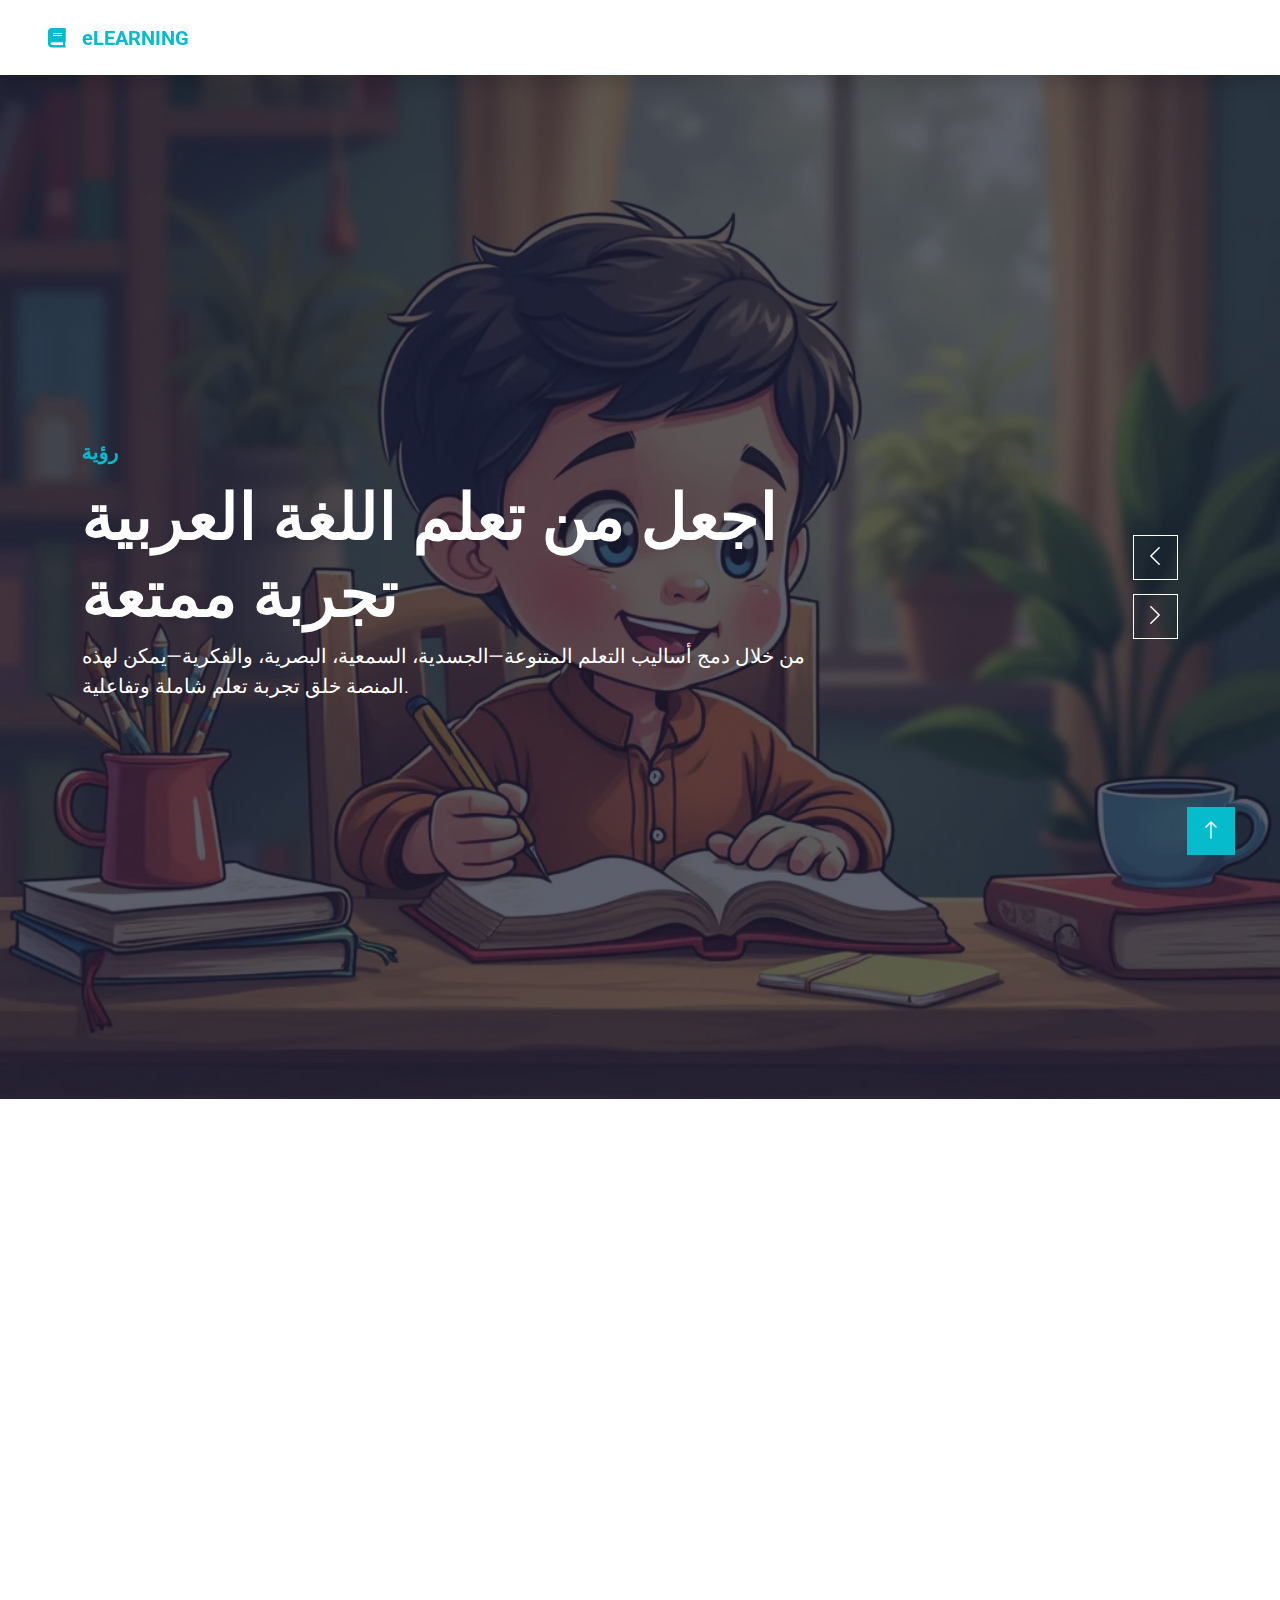
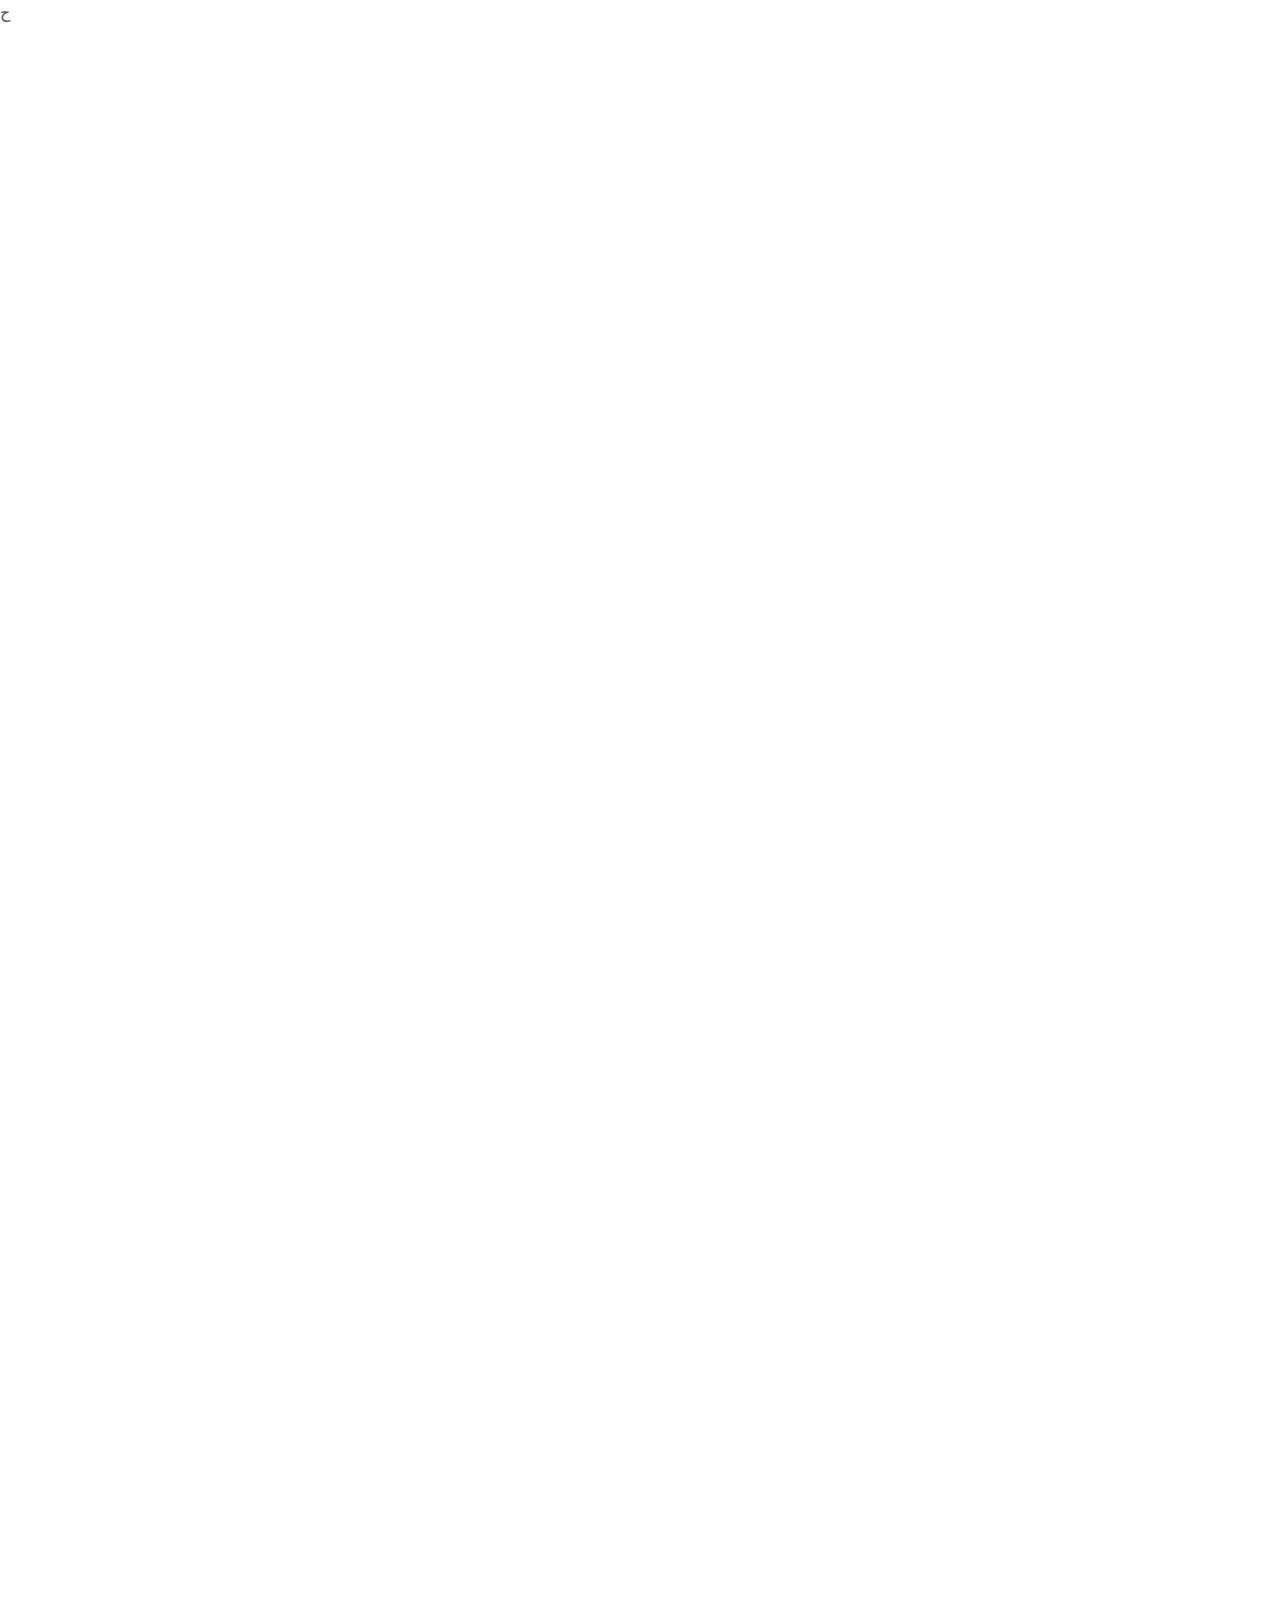
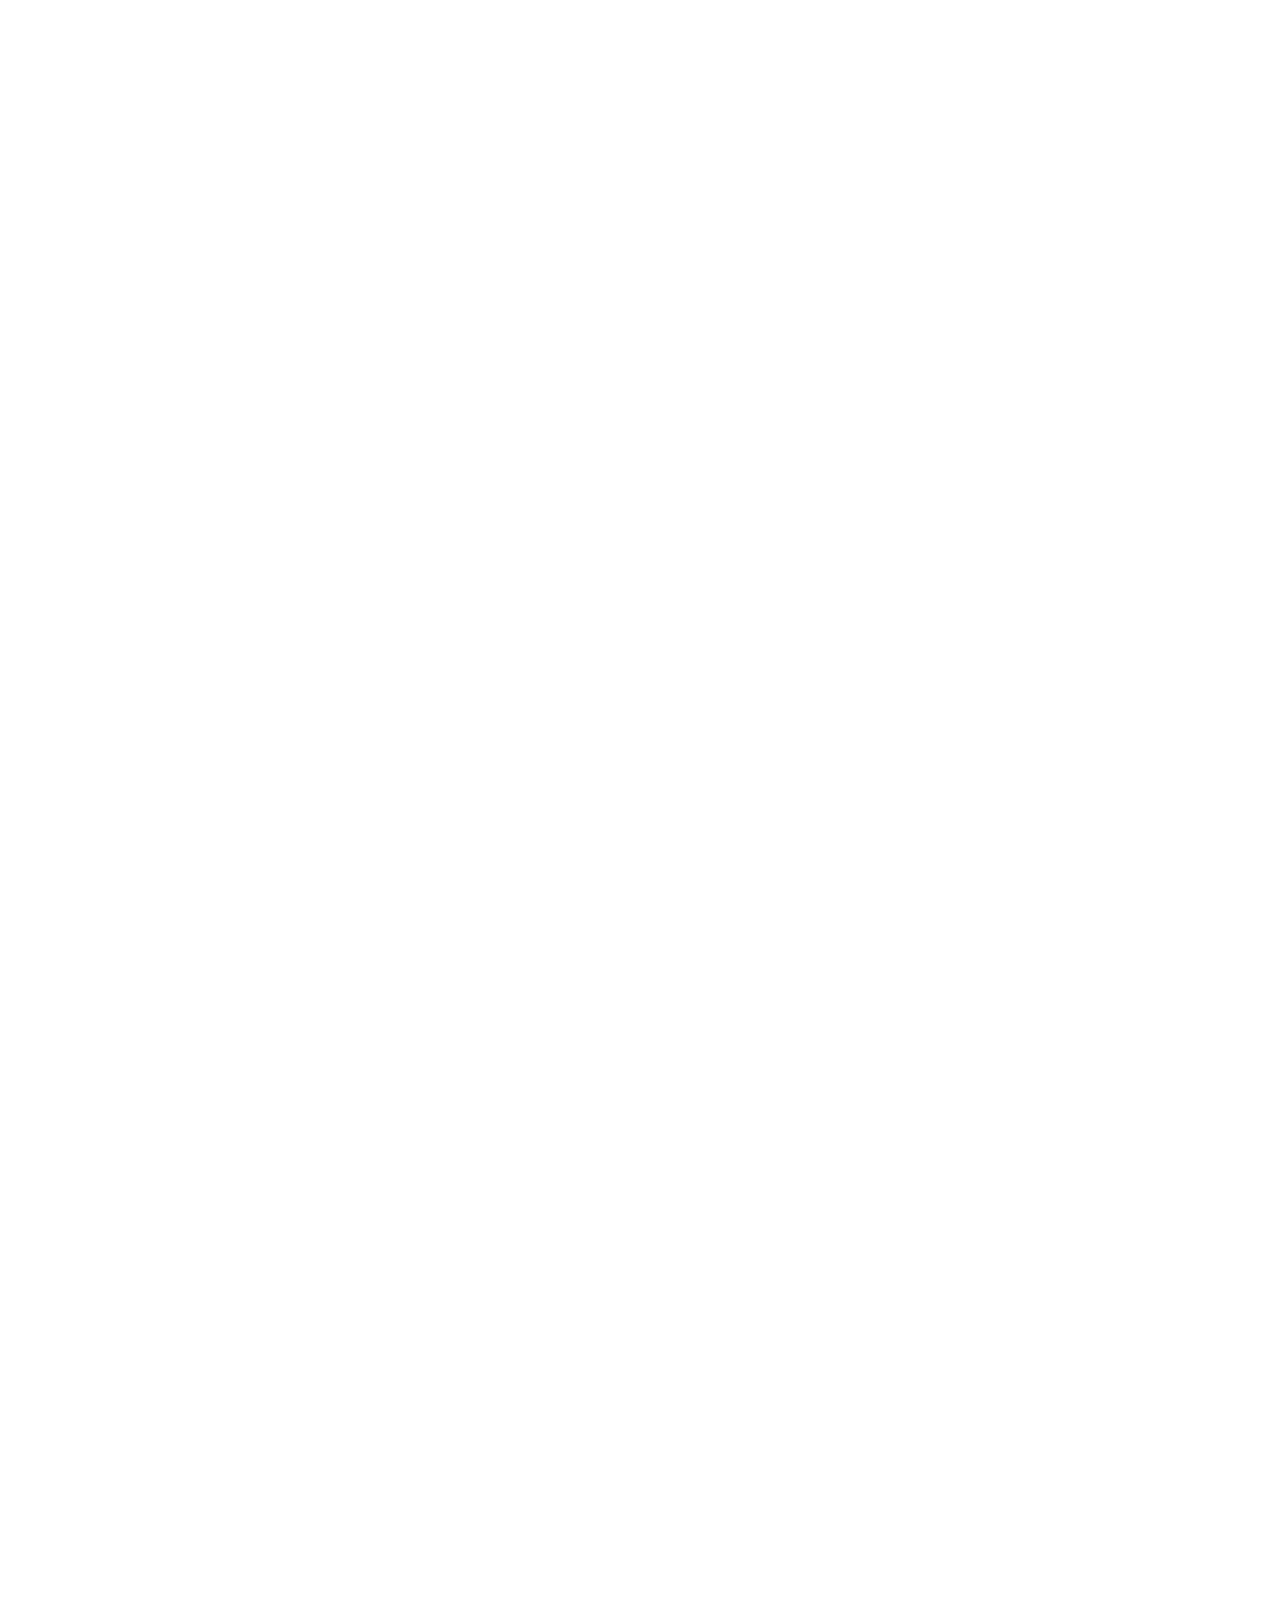
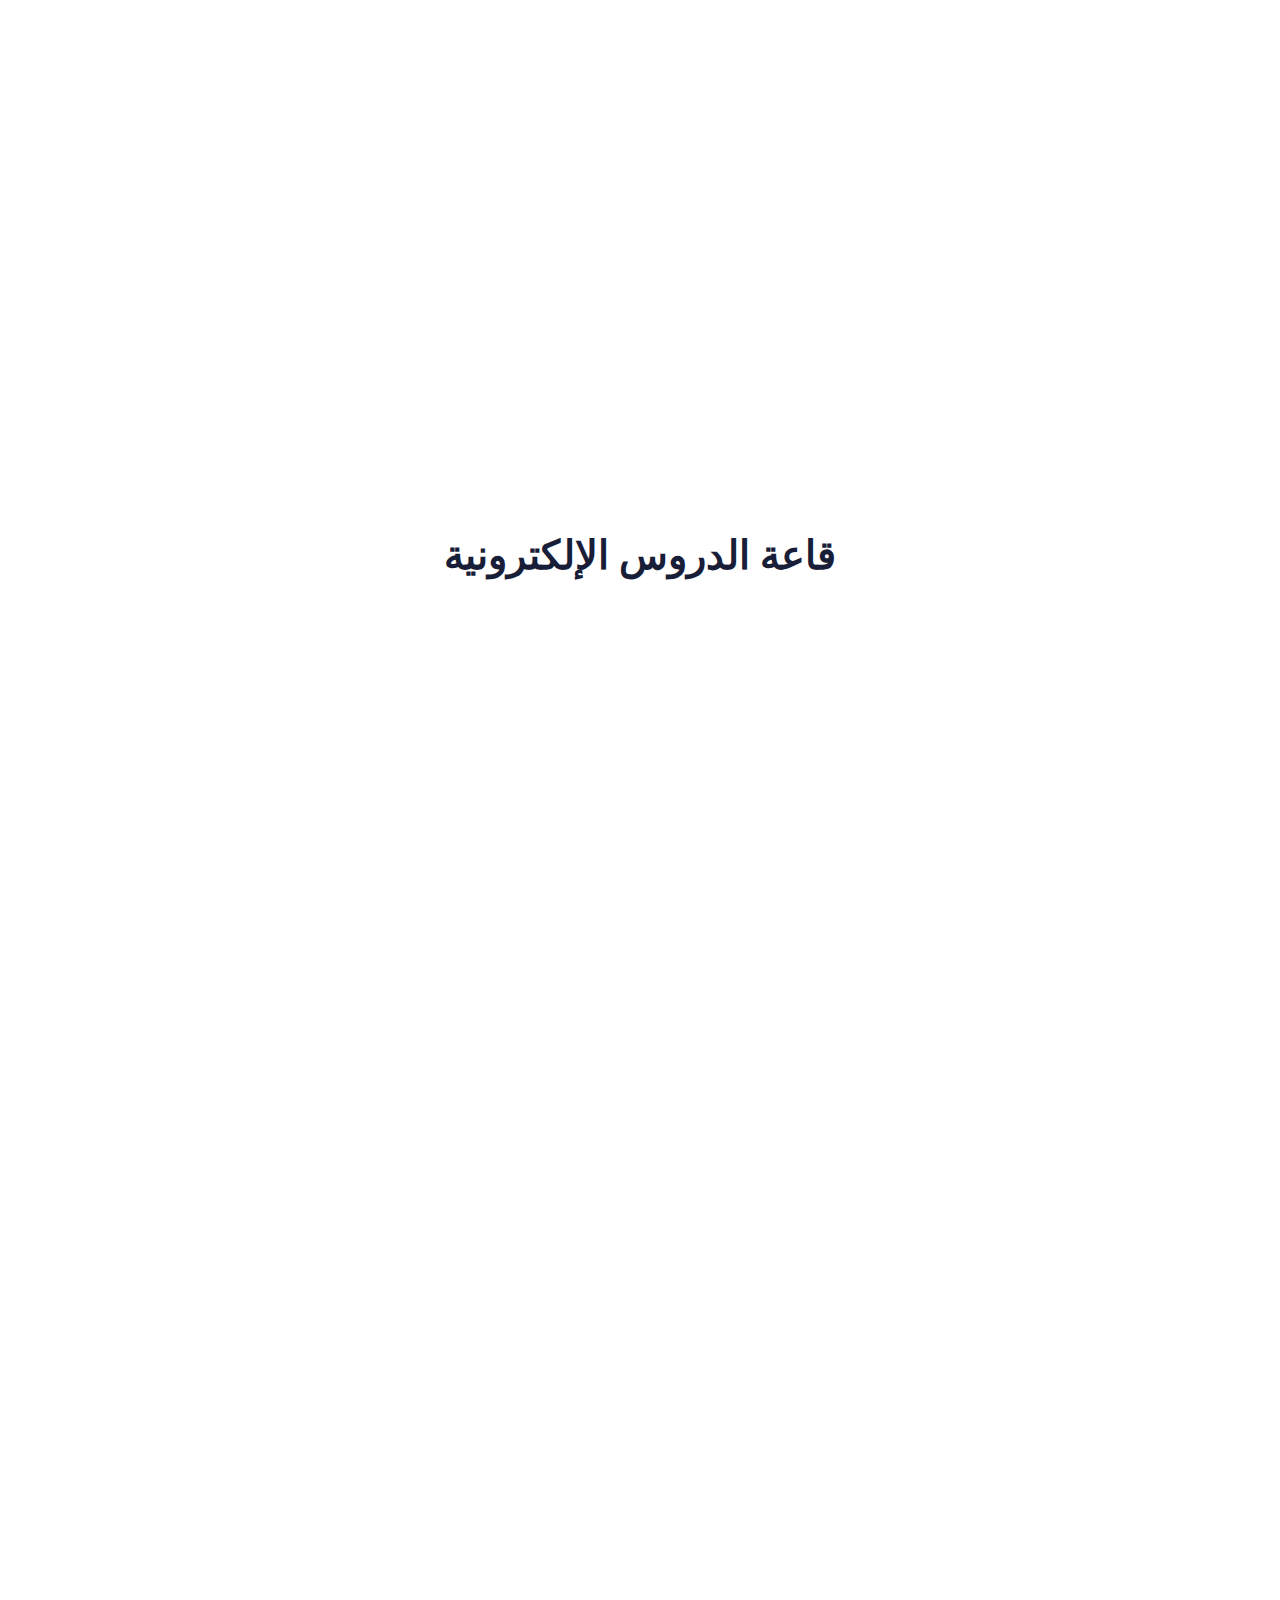
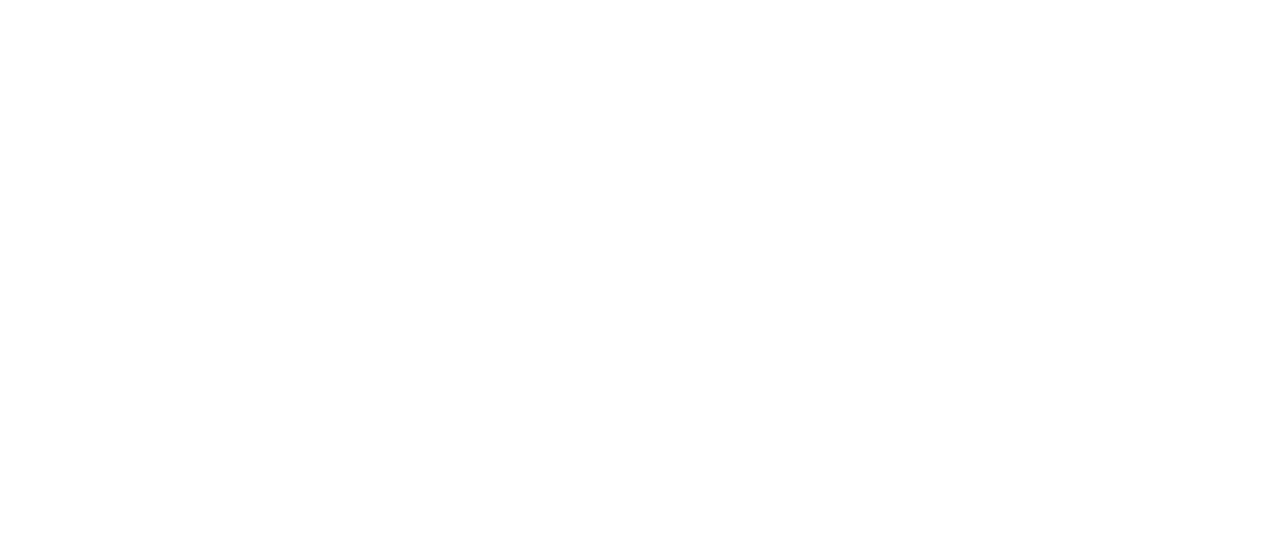
==== commit fb204090: "Update index.html" ====
--- a/index.html
+++ b/index.html
@@ -207,11 +207,7 @@
 
                         <a class="btn btn-primary py-3 px-5 mt-2" href="about.html">مفردات</a>
                         <a class="btn btn-primary py-3 px-5 mt-2" href="#" onclick="openModal()">المادة دراسية</a>
-                        <script src="https://static.elfsight.com/platform/platform.js" async></script>
-
-
- <!-- Tombol untuk membuka modal -->
-
+<script src="https://static.elfsight.com/platform/platform.js" async></script>
 
 <!-- Modal Pop-up -->
 <div id="embedModal" style="display:none; position:fixed; top:0; left:0; width:100%; height:100%; background:rgba(0,0,0,0.5); justify-content:center; align-items:center; animation: fadeIn 0.3s; z-index: 9999;">
@@ -221,8 +217,7 @@
         
         <!-- Embed konten -->
         <script src="https://cdn.commoninja.com/sdk/latest/commonninja.js" defer></script>
-<div class="commonninja_component pid-8703ea19-7927-4ced-9a75-1fcf5711f8bf"></div>
-        
+        <div class="commonninja_component pid-8703ea19-7927-4ced-9a75-1fcf5711f8bf"></div>
     </div>
 </div>
 
@@ -249,7 +244,16 @@
     document.getElementById('embedModal').style.display = 'none';
     document.body.style.overflow = 'auto'; // Mengaktifkan kembali scroll pada halaman saat modal ditutup
 }
+
+// Menutup modal jika klik di luar area modal
+window.onclick = function(event) {
+    var modal = document.getElementById('embedModal');
+    if (event.target == modal) {
+        closeModal();
+    }
+}
 </script>
+
 
 
 
@@ -611,20 +615,19 @@
                 </script>
                 
 
-                <div class="col-lg-3 col-sm-6 wow fadeInUp" data-wow-delay="0.1s">
-                    <div class="service-item text-center pt-3">
-                        <h2>غرفة الترفيه</h2>
-                        <a href="https://gartic.io/"target="_blank">وقت للاسترخاء والاستمتاع بالمرح معًا
-                            <div class="p-4">
-                                <i class="fa fa-3x text-primary mb-4">
-                                    <img src="img/freepik__background__83762-modified.png" height="90px" width="90" alt="" >
-                                </i>
-                                <h5 class="mb-3">هيا لنلعب! في هذه الغرفة، يمكنك الاستمتاع بألعاب التخمين وتنمية إبداعك</h5>
-                            </div>
-                        </a>
-                        
-                    </div>
-                </div>
+<div class="col-lg-3 col-sm-6 wow fadeInUp" data-wow-delay="0.1s">
+    <div class="service-item text-center pt-3">
+        <h2>غرفة الترفيه</h2>
+        <p>وقت للاسترخاء والاستمتاع بالمرح معًا</p>
+        <div class="p-4" onclick="window.open('https://gartic.io/', '_blank')">
+            <i class="fa fa-3x text-primary mb-4">
+                <img src="img/freepik__background__83762-modified.png" height="90px" width="90" alt="">
+            </i>
+            <h5 class="mb-3">هيا لنلعب! في هذه الغرفة، يمكنك الاستمتاع بألعاب التخمين وتنمية إبداعك</h5>
+        </div>
+    </div>
+</div>
+
 
                
                 
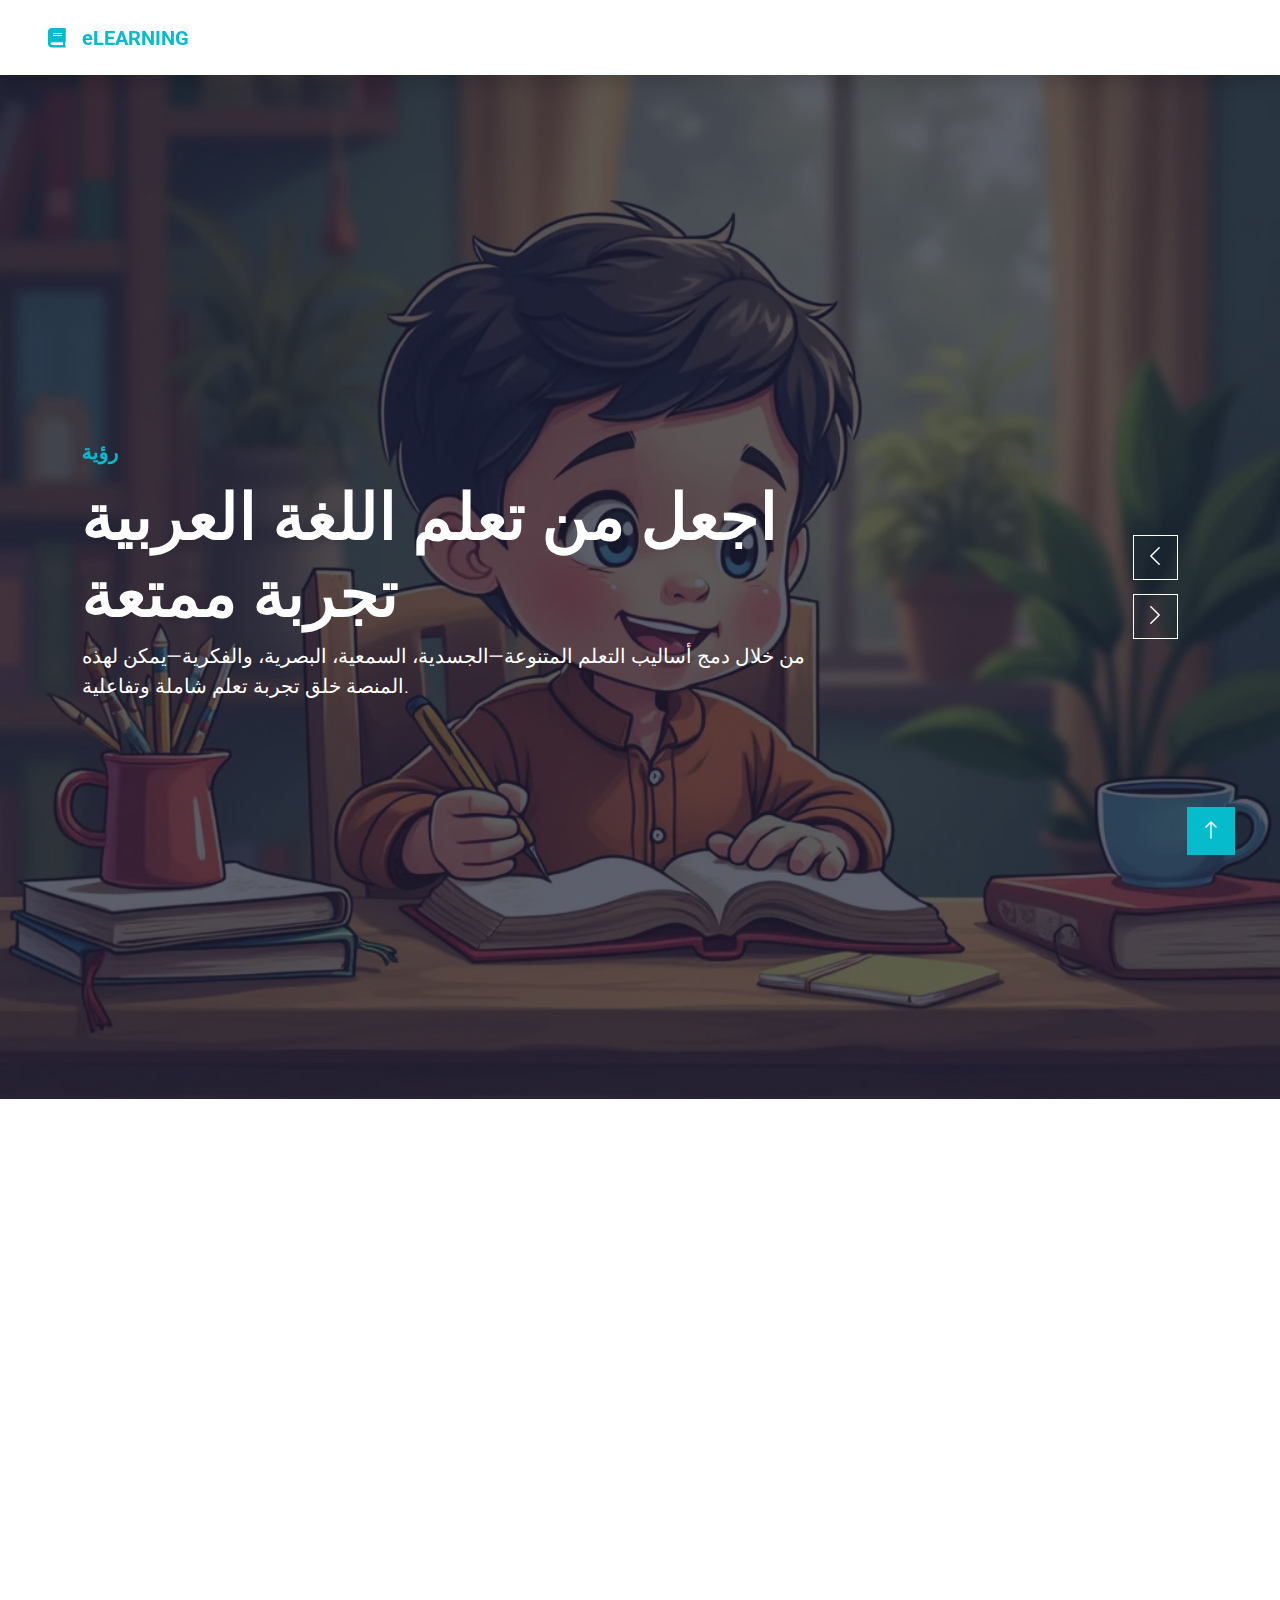
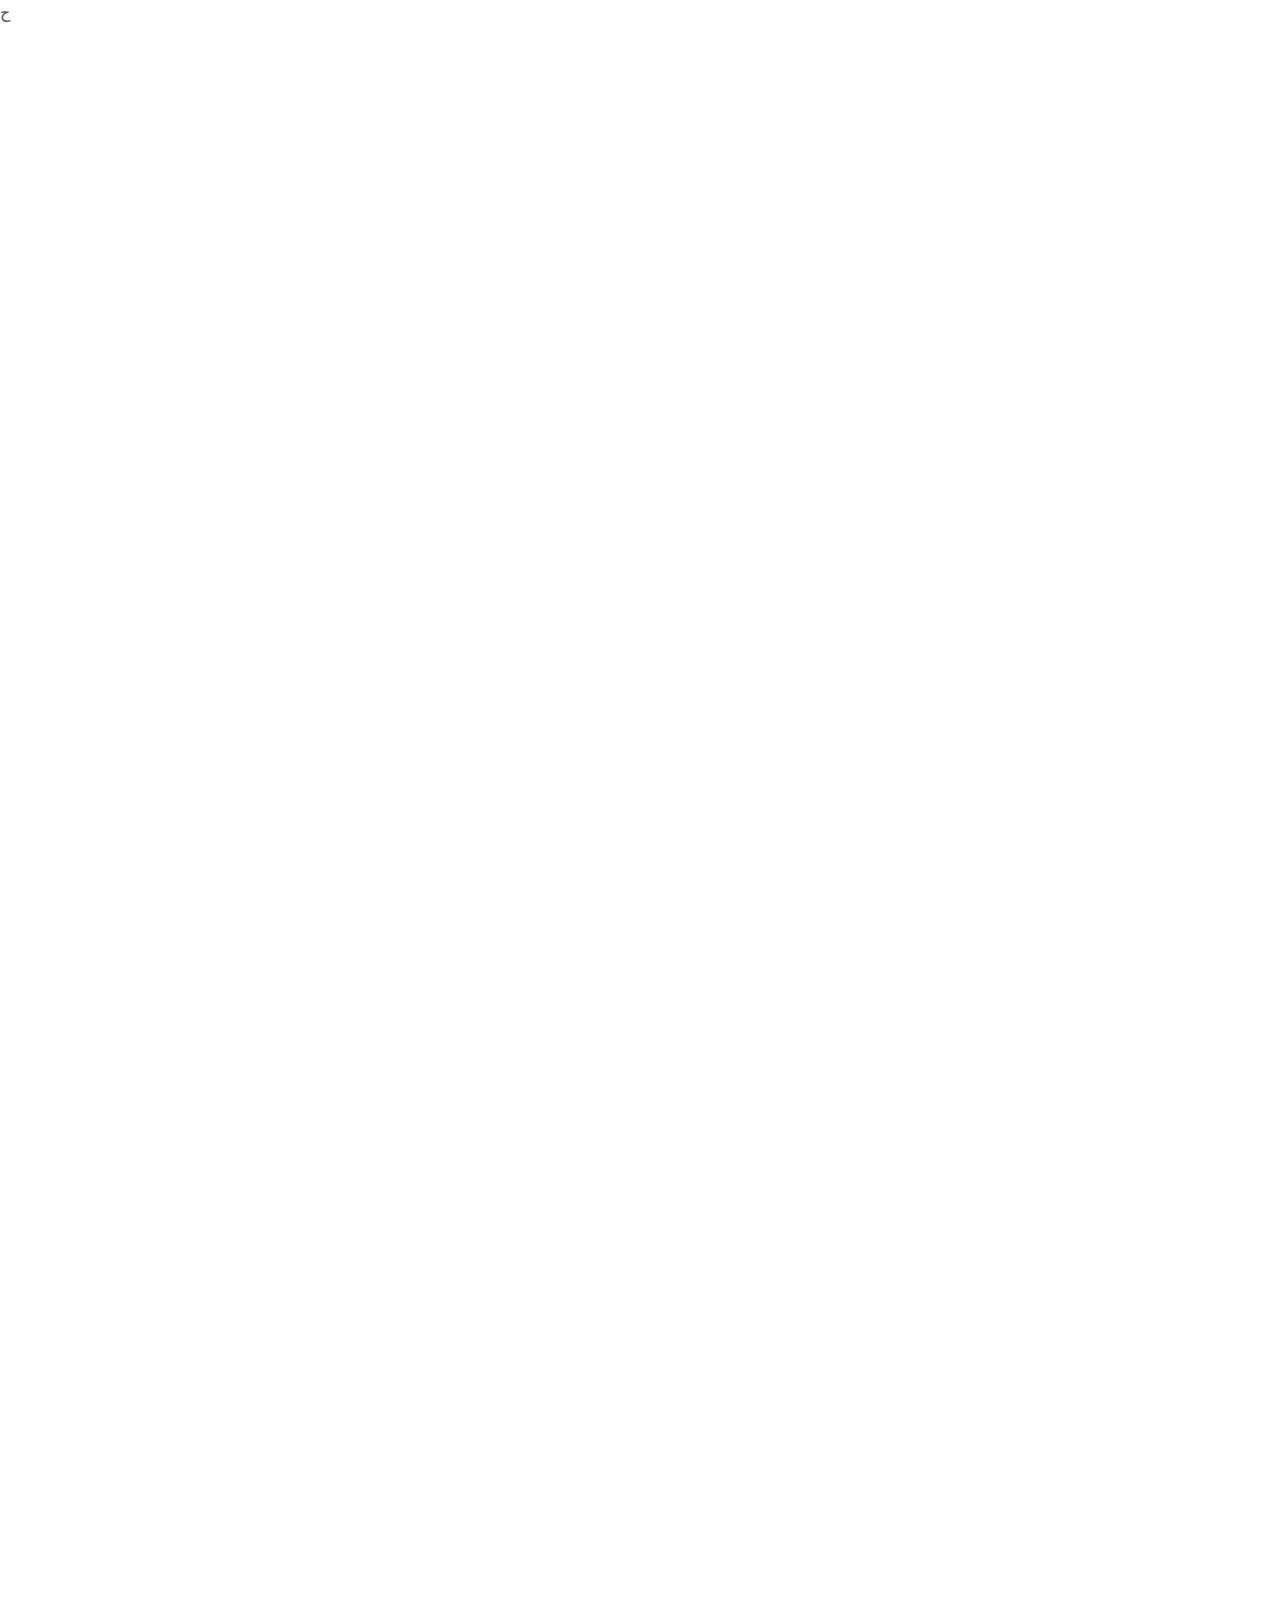
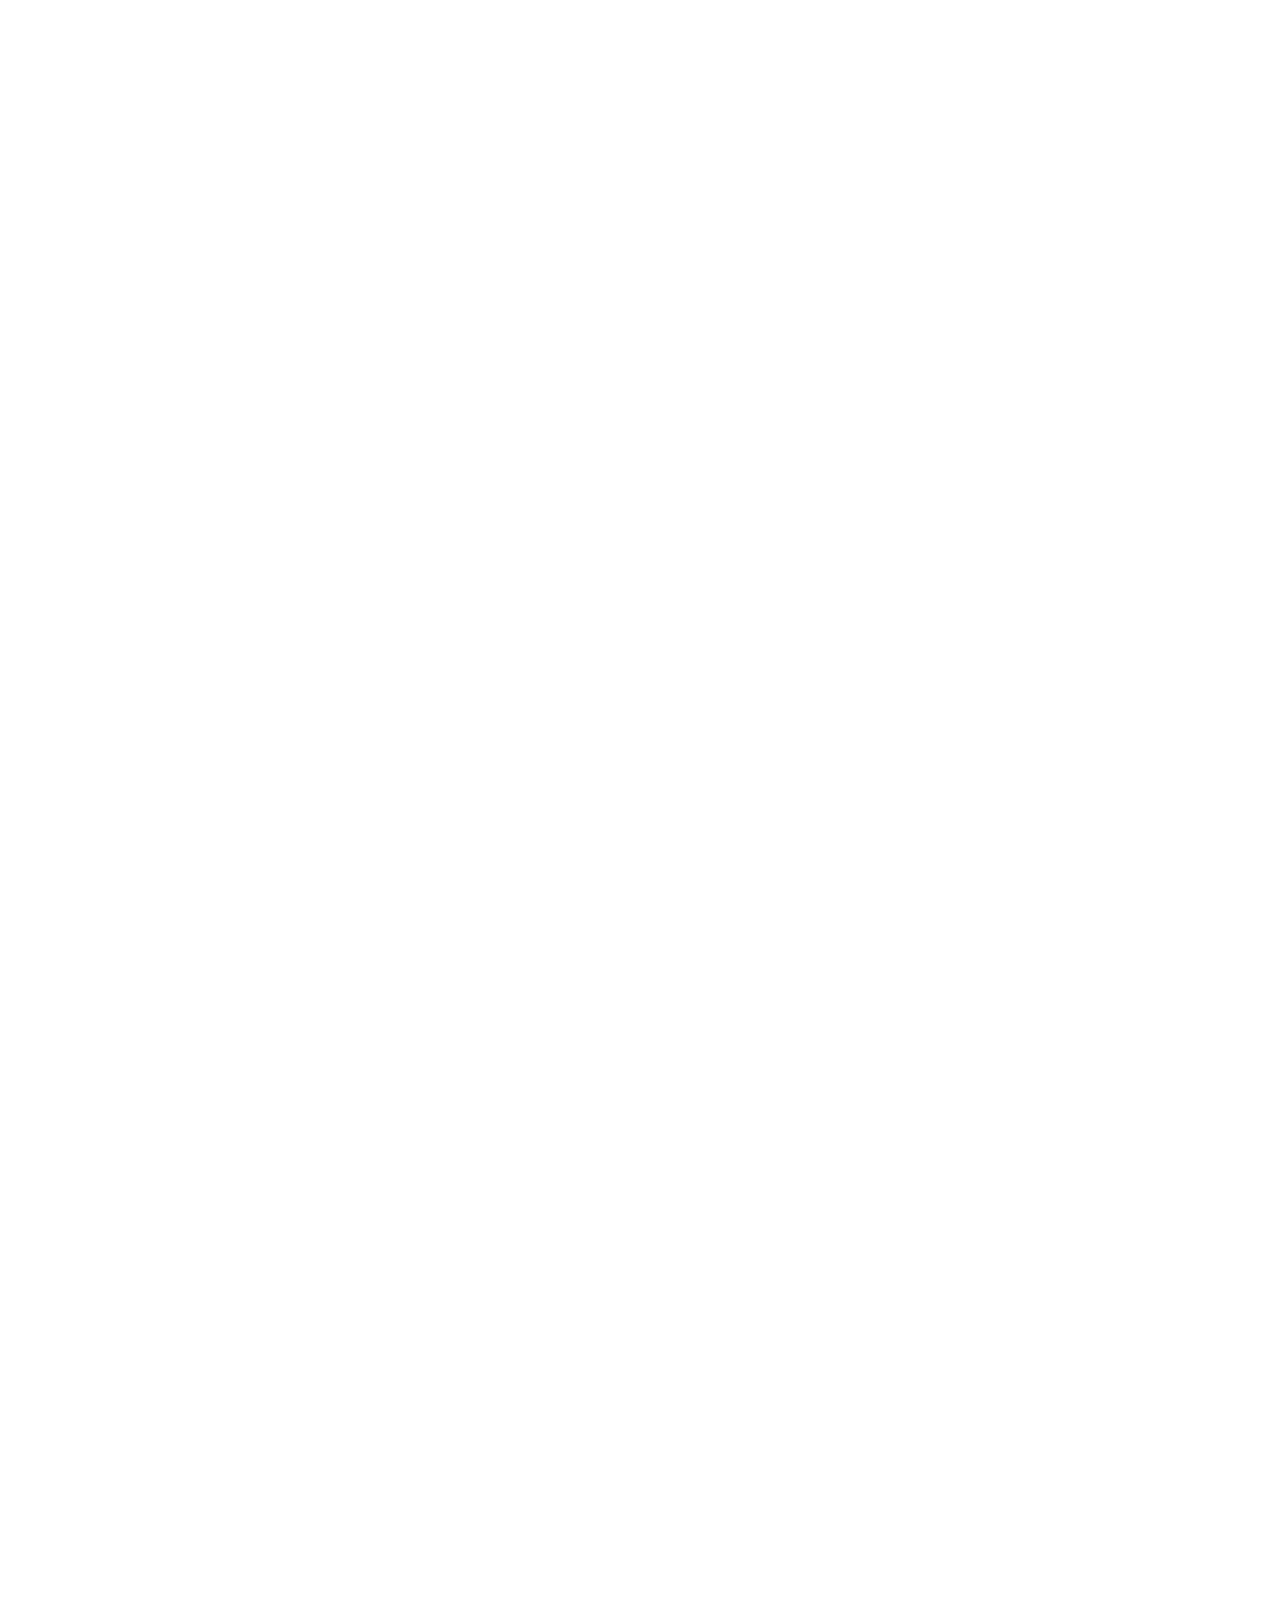
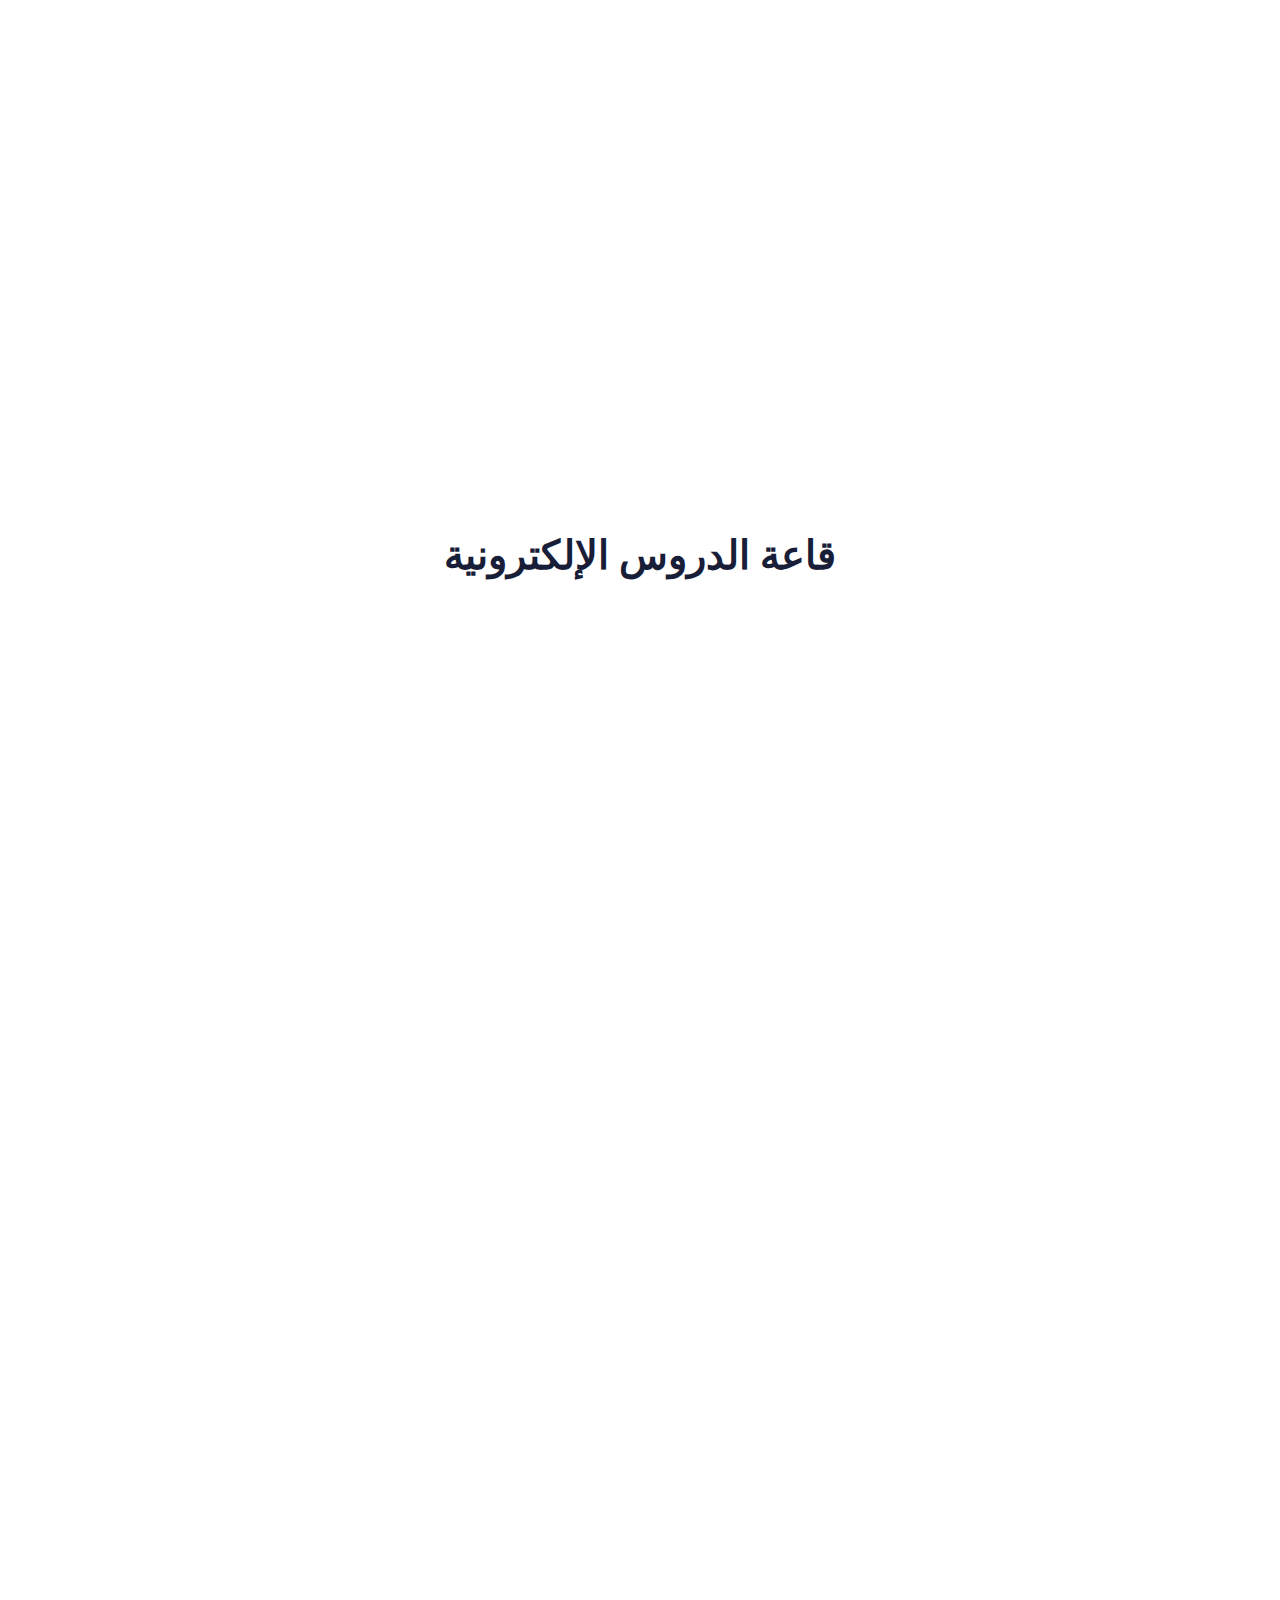
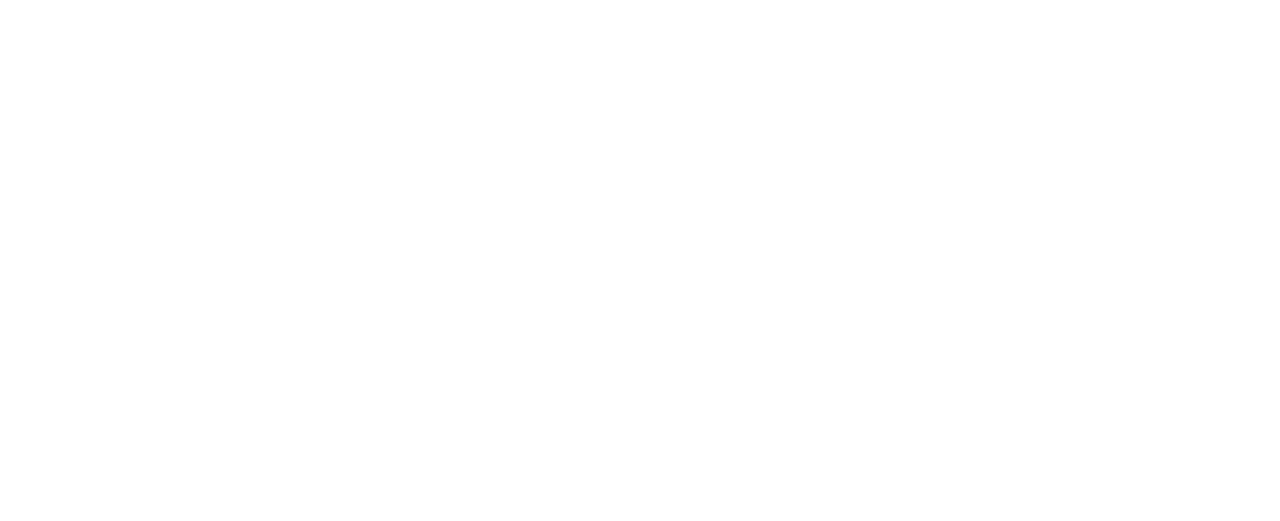
==== commit 2f3347db: "Update index.html" ====
--- a/index.html
+++ b/index.html
@@ -615,18 +615,21 @@
                 </script>
                 
 
-<div class="col-lg-3 col-sm-6 wow fadeInUp" data-wow-delay="0.1s">
-    <div class="service-item text-center pt-3">
-        <h2>غرفة الترفيه</h2>
-        <p>وقت للاسترخاء والاستمتاع بالمرح معًا</p>
-        <div class="p-4" onclick="window.open('https://gartic.io/', '_blank')">
-            <i class="fa fa-3x text-primary mb-4">
-                <img src="img/freepik__background__83762-modified.png" height="90px" width="90" alt="">
-            </i>
-            <h5 class="mb-3">هيا لنلعب! في هذه الغرفة، يمكنك الاستمتاع بألعاب التخمين وتنمية إبداعك</h5>
-        </div>
-    </div>
-</div>
+                <div class="col-lg-3 col-sm-6 wow fadeInUp" data-wow-delay="0.1s">
+                    <div class="service-item text-center pt-3">
+                        <h2>غرفة الترفيه</h2>
+                        <a href="https://qrco.de/bfXqy2"target="_blank">وقت للاسترخاء والاستمتاع بالمرح معًا
+                            <div class="p-4">
+                                <i class="fa fa-3x text-primary mb-4">
+                                    <img src="img/freepik__background__83762-modified.png" height="90px" width="90" alt="" >
+                                </i>
+                                <h5 class="mb-3">هيا لنلعب! في هذه الغرفة، يمكنك الاستمتاع بألعاب التخمين وتنمية إبداعك</h5>
+                            </div>
+                        </a>
+                        
+                    </div>
+                </div>
+
 
 
                
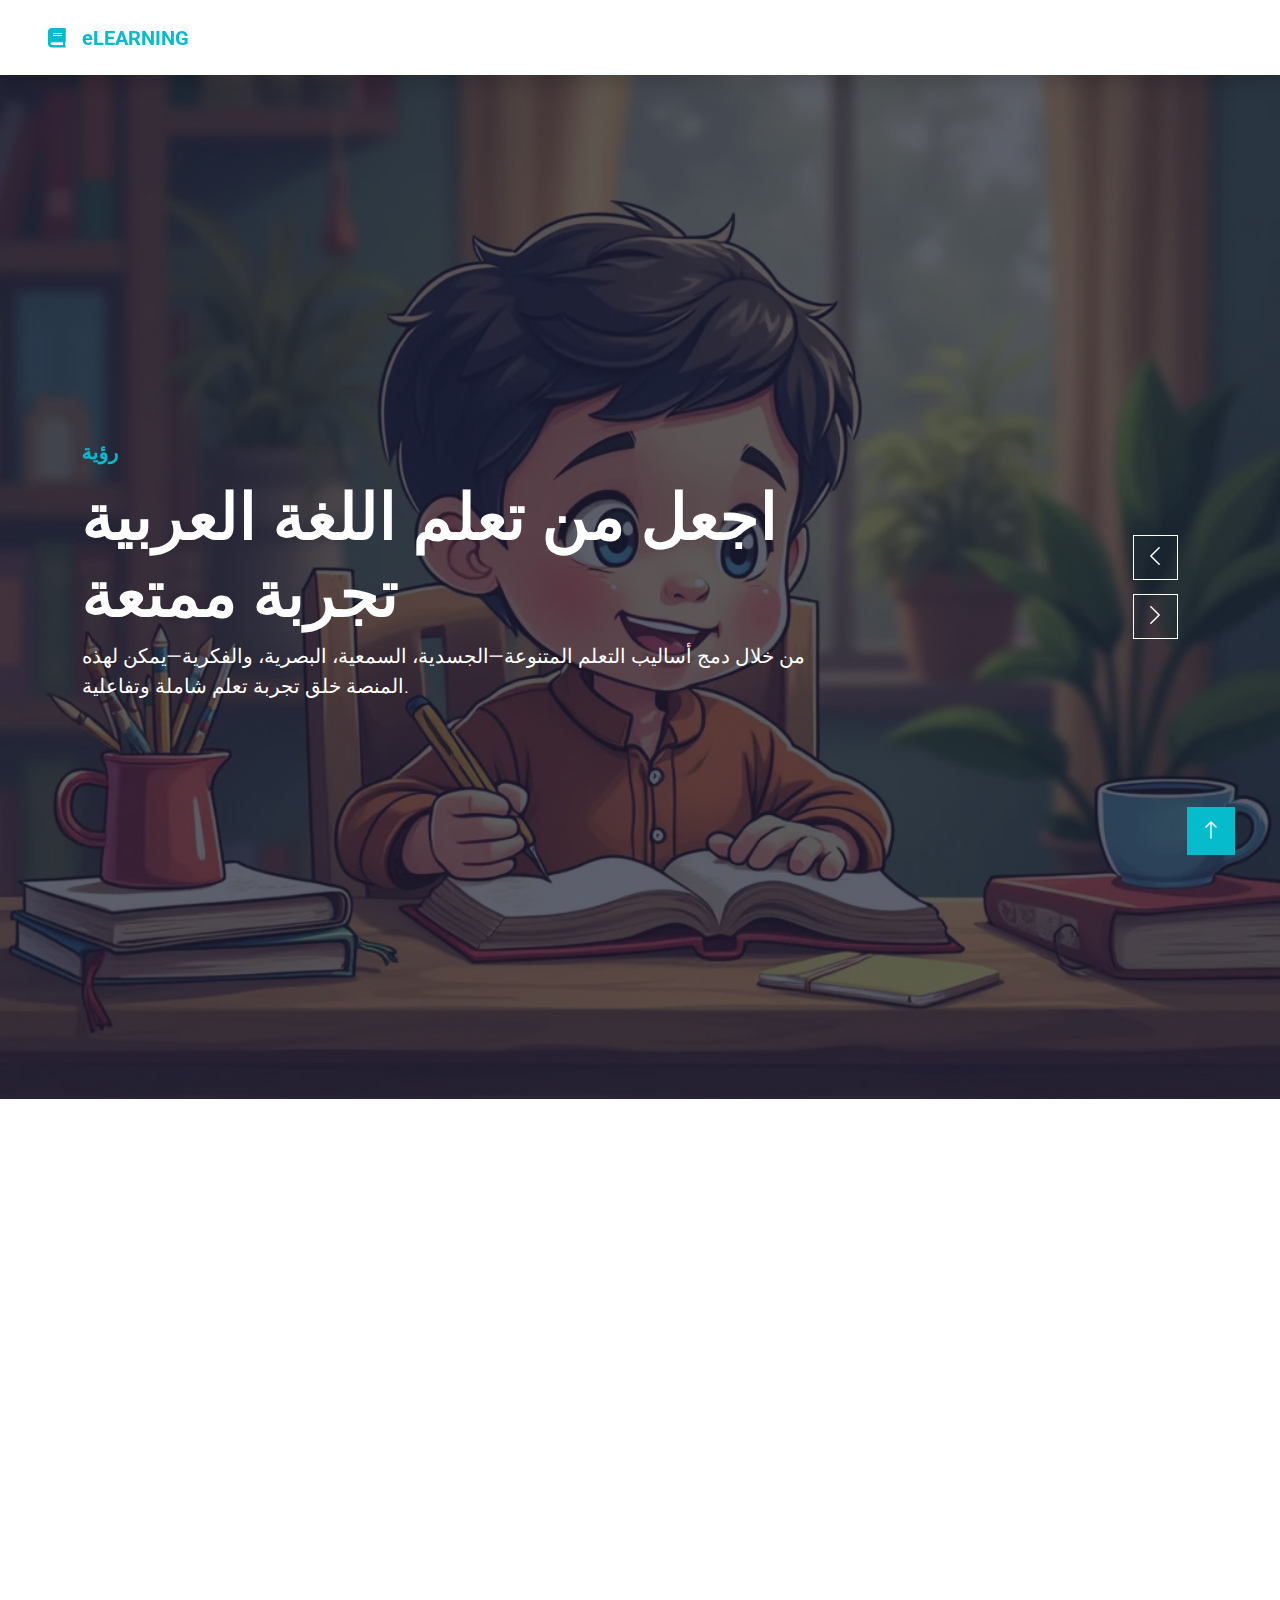
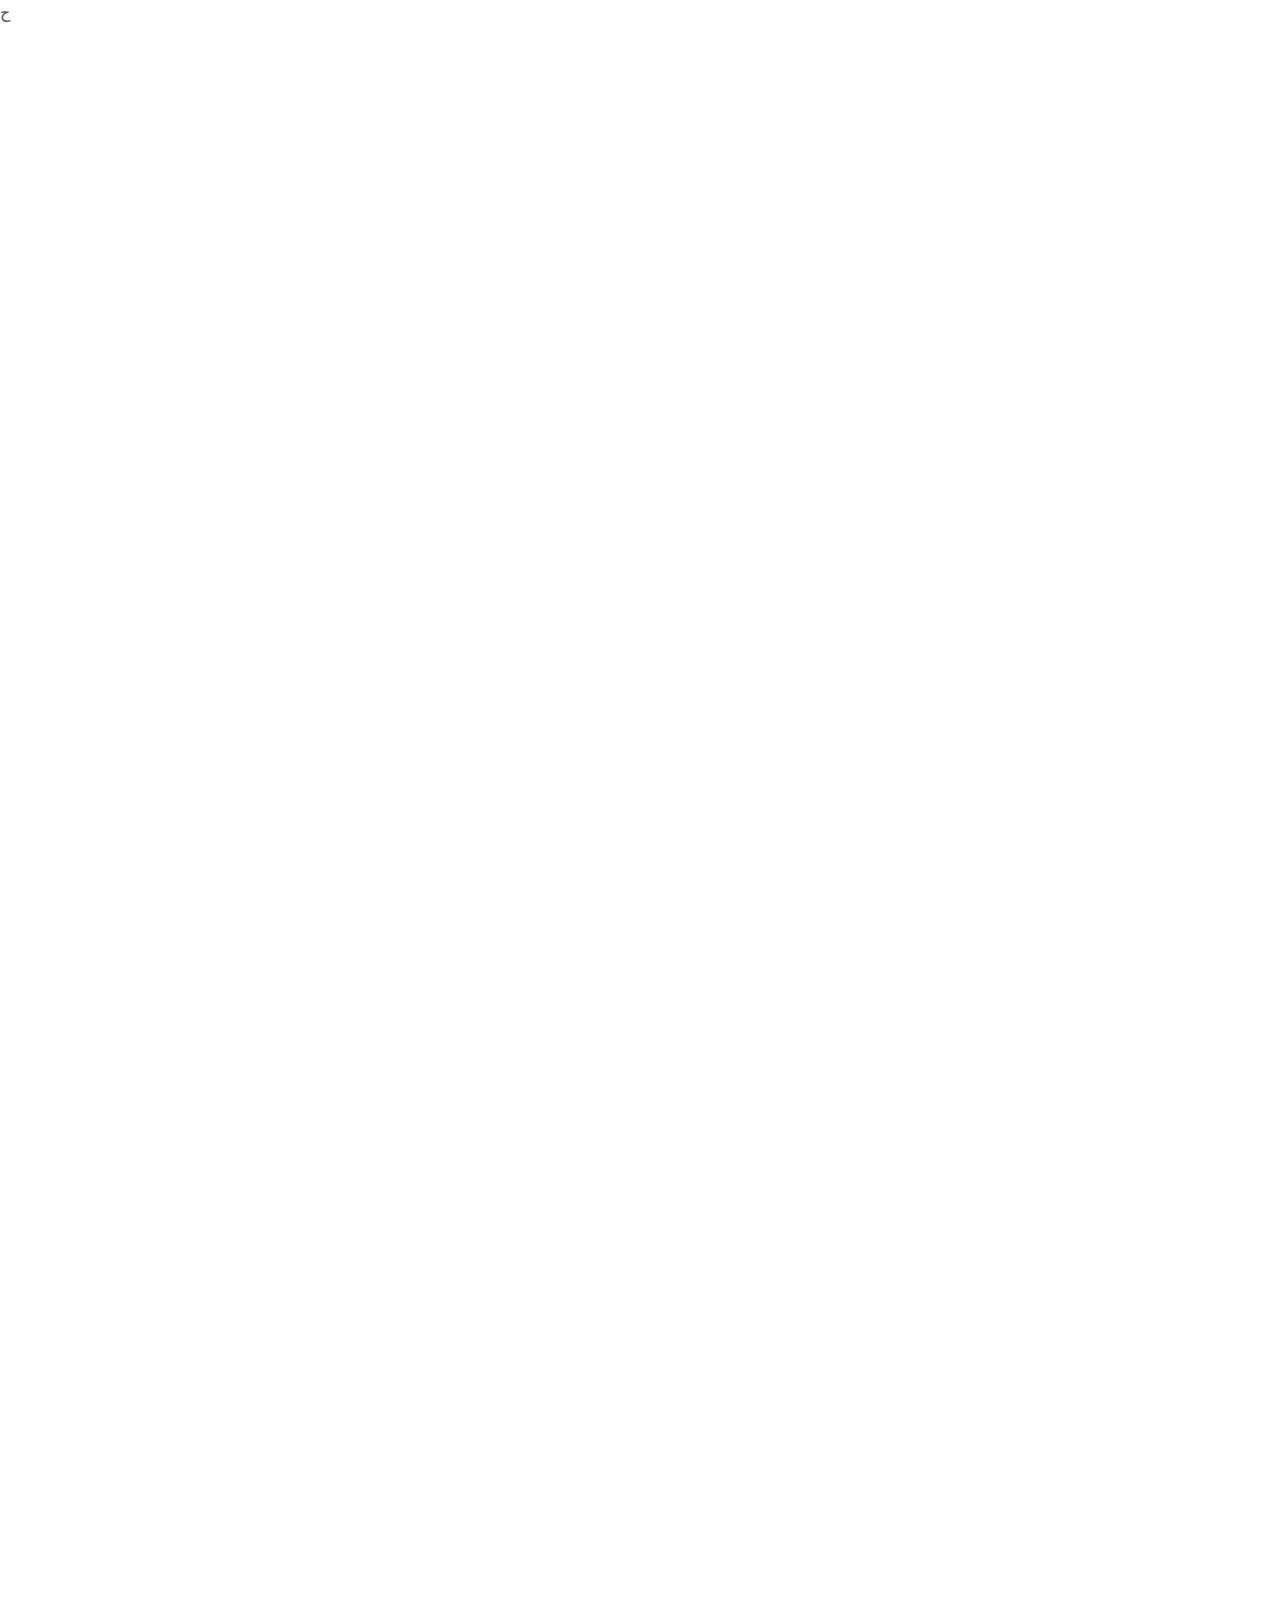
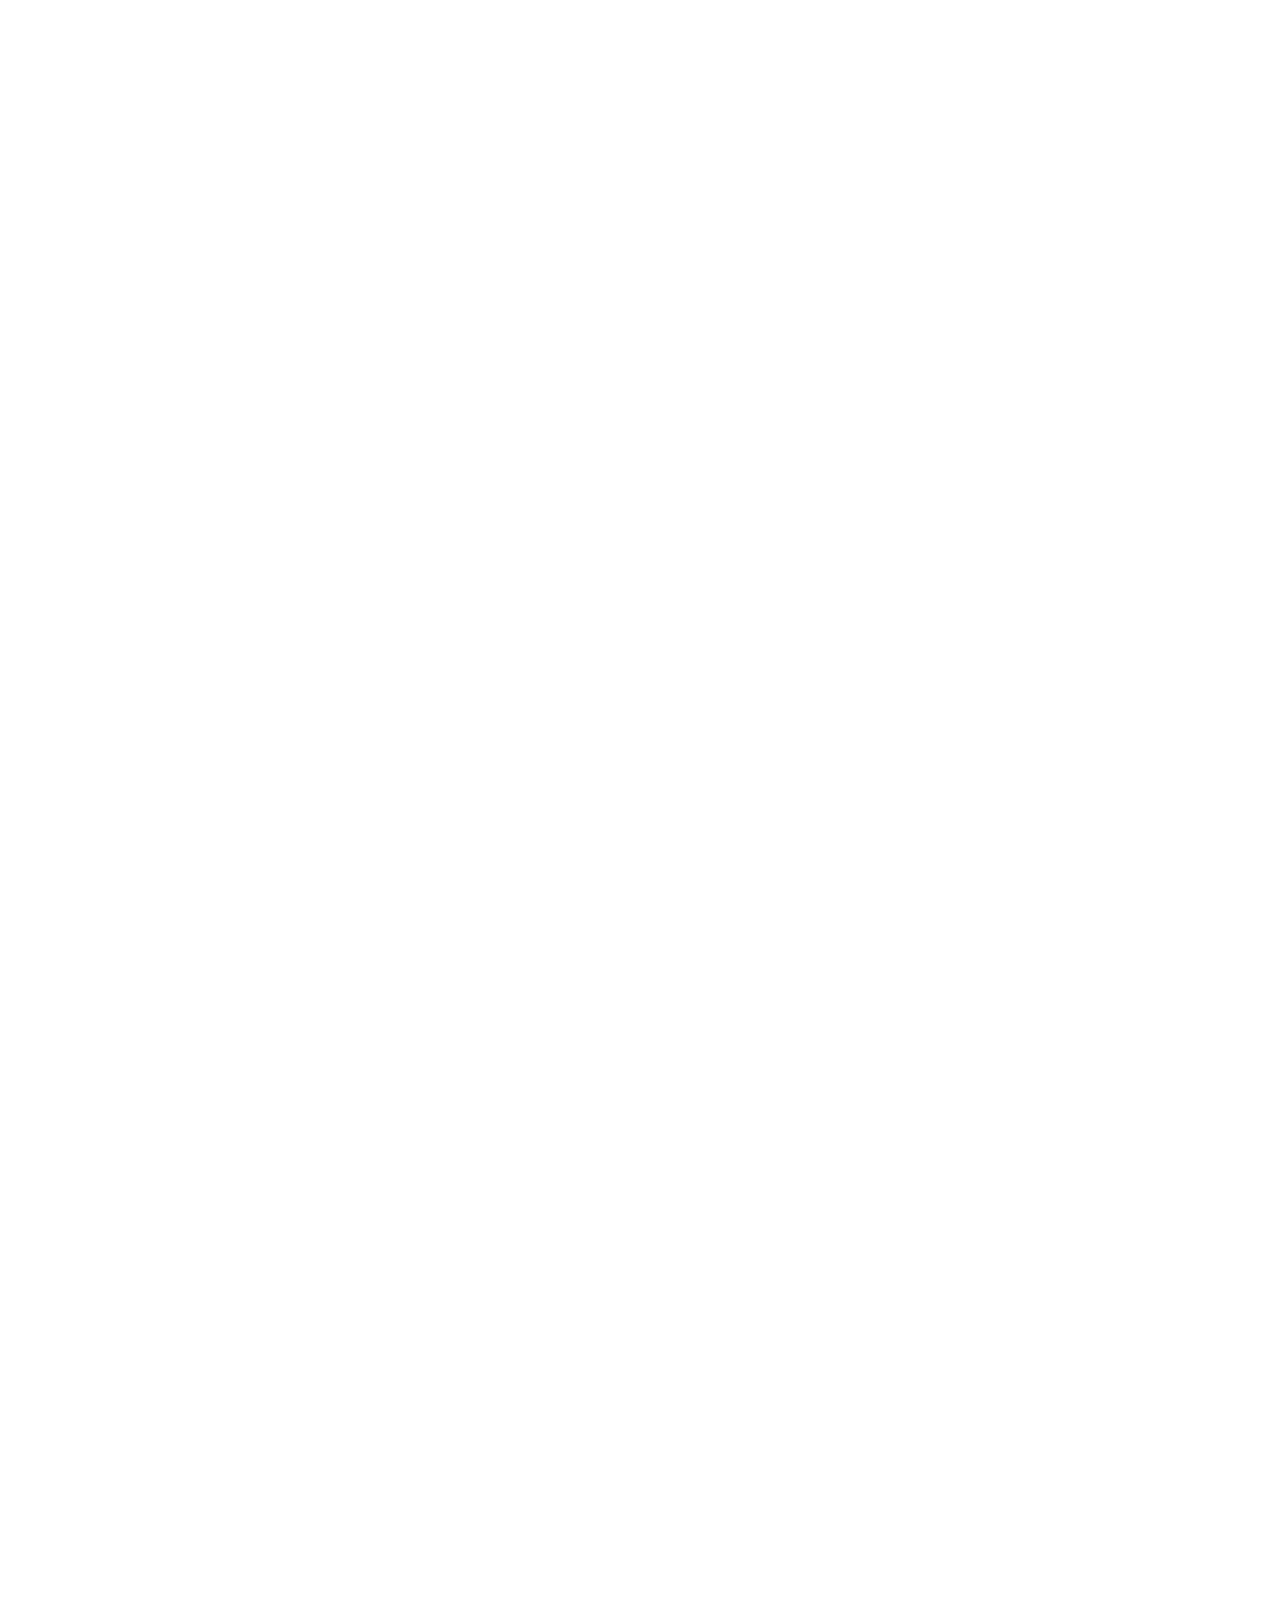
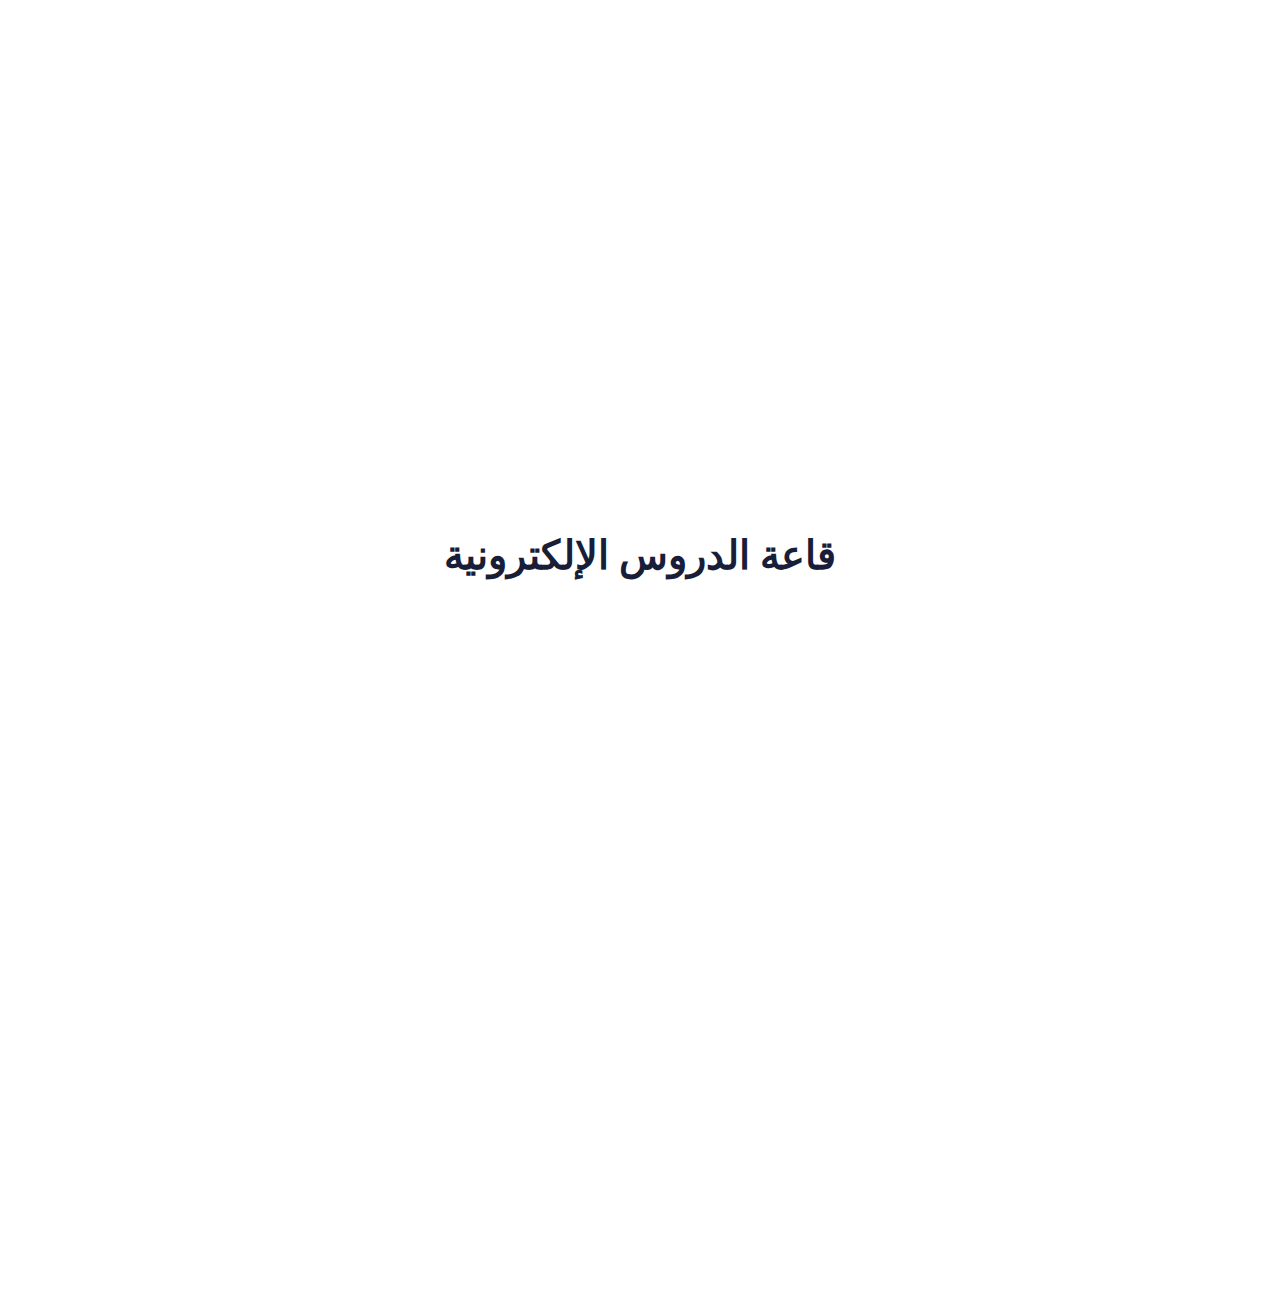
==== commit 0f456ce0: "Update index.html" ====
--- a/index.html
+++ b/index.html
@@ -207,17 +207,22 @@
 
                         <a class="btn btn-primary py-3 px-5 mt-2" href="about.html">مفردات</a>
                         <a class="btn btn-primary py-3 px-5 mt-2" href="#" onclick="openModal()">المادة دراسية</a>
-<script src="https://static.elfsight.com/platform/platform.js" async></script>
+                        <script src="https://static.elfsight.com/platform/platform.js" async></script>
+
+
+ <!-- Tombol untuk membuka modal -->
+
 
 <!-- Modal Pop-up -->
 <div id="embedModal" style="display:none; position:fixed; top:0; left:0; width:100%; height:100%; background:rgba(0,0,0,0.5); justify-content:center; align-items:center; animation: fadeIn 0.3s; z-index: 9999;">
     <div style="position:relative; margin:auto; padding:20px; background:#ffffff; width:100%; max-width:800px; border-radius:8px; box-shadow:0 4px 8px rgba(0,0,0,0.2); animation: slideIn 0.3s;">
         <!-- Tombol untuk menutup modal -->
-        <button onclick="closeModal()" style="position:absolute; top:5px; right:5px; background:none; border:none; font-size:20px; cursor:pointer;">&times;</button>
+        <button onclick="closeModal()" style="position:absolute; top:0px; right:5px; background:none; border:none; font-size:20px; cursor:pointer;">&times;</button>
         
         <!-- Embed konten -->
         <script src="https://cdn.commoninja.com/sdk/latest/commonninja.js" defer></script>
-        <div class="commonninja_component pid-8703ea19-7927-4ced-9a75-1fcf5711f8bf"></div>
+<div class="commonninja_component pid-8703ea19-7927-4ced-9a75-1fcf5711f8bf"></div>
+        
     </div>
 </div>
 
@@ -244,16 +249,7 @@
     document.getElementById('embedModal').style.display = 'none';
     document.body.style.overflow = 'auto'; // Mengaktifkan kembali scroll pada halaman saat modal ditutup
 }
-
-// Menutup modal jika klik di luar area modal
-window.onclick = function(event) {
-    var modal = document.getElementById('embedModal');
-    if (event.target == modal) {
-        closeModal();
-    }
-}
 </script>
-
 
 
 
@@ -367,42 +363,44 @@
 
     <!-- Categories Start -->
     <div id="ai-section" class="text-center wow fadeInUp">
-    <div class="text-center wow fadeInUp" data-wow-delay="0.1s">
-        <h6 class="section-title bg-white text-center text-primary px-3">AlifBot</h6>
-        <h1 class="mb-5">لا تتردد في طرح الأسئلة على ألف باث—نحن هنا لمساعدتك!</h1>
-    </div>
-    <div id="AlifBot_QJOLG" style="width: 60%; margin: 0 auto;">
-        <script>
-            window.PICKAXE = window.PICKAXE || { pickaxes: [] };
-            window.PICKAXE.pickaxes.push({ id: "AlifBot_QJOLG", type: "input-box" });
-            
-            const { id: _fid } = window.PICKAXE.pickaxes[0];
-            
-            fetch(`https://embed.pickaxeproject.com/axe/api/script/${_fid}`)
-                .then(response => response.json())
-                .then(({ v: version }) => {
-                    const scriptURL = `https://cdn.jsdelivr.net/gh/pickaxeproject/cdn@${version}/dist`;
-                    
-                    // Load bundle.js if not already loaded
-                    if (!document.querySelector(`script[src="${scriptURL}/bundle.js"]`)) {
-                        const scriptElement = document.createElement("script");
-                        scriptElement.src = `${scriptURL}/bundle.js`;
-                        scriptElement.defer = true;
-                        document.head.appendChild(scriptElement);
-                    }
-                    
-                    // Load styles.css if not already loaded
-                    if (!document.querySelector(`link[href="${scriptURL}/styles.css"]`)) {
-                        const styleElement = document.createElement("link");
-                        styleElement.href = `${scriptURL}/styles.css`;
-                        styleElement.rel = "stylesheet";
-                        styleElement.type = "text/css";
-                        document.head.appendChild(styleElement);
-                    }
-                });
-        </script>
-    </div>
-    </div>
+        <div class="text-center wow fadeInUp" data-wow-delay="0.1s">
+            <h6 class="section-title bg-white text-center text-primary px-3">AlifBot</h6>
+            <h1 class="mb-5">لا تتردد في طرح الأسئلة على ألف باث—نحن هنا لمساعدتك!</h1>
+        </div>
+        <div id="pickaxe-input-box-Hai_selamat_datang_di_Alifbot_YIJ06" style="width: 60%; margin: 0 auto;">
+            <script>
+                window.PICKAXE = window.PICKAXE || { pickaxes: [], style: "[base64]/QB27IA67MAsRiAGW9AAwkgGBUQAMi4BmQEAAGaAABxAECIgFllwA5jIBehUAcVyAforAAutgAJswCHGoAeCUAps+ANlbAJTfgFaSQAMXoBGF0A5YyAB5dAKgkgCqtQCsgYAqhcAKguAPA8ACSASERAMBugATBQA+G4BMU8AF/GASA1AFclgDgTwBzOYAEL0AuueAVBLAAaggE1gQAQcoAftcAc/SAAepAAARgBiLwCpzIAiR0AqHOAApbgAVFoArICAGTngCHv4A6M2AMg7gAIvYA6qSABhGgCKaoAJsGAG2XgARRgAAEAA==="};
+                window.PICKAXE.pickaxes.push({ id: "Hai_selamat_datang_di_Alifbot_YIJ06", type: "input-box" });
+                
+                const { id: _fid } = window.PICKAXE.pickaxes[0];
+                
+                fetch(`https://embed.pickaxeproject.com/axe/api/script/${_fid}`)
+                    .then(response => response.json())
+                    .then(({ v: version }) => {
+                        const scriptURL = `https://cdn.jsdelivr.net/gh/pickaxeproject/cdn@${version}/dist`;
+                        
+                        // Load bundle.js if not already loaded
+                        if (!document.querySelector(`script[src="${scriptURL}/bundle.js"]`)) {
+                            const scriptElement = document.createElement("script");
+                            scriptElement.src = `${scriptURL}/bundle.js`;
+                            scriptElement.defer = true;
+                            document.head.appendChild(scriptElement);
+                        }
+                        
+                        // Load styles.css if not already loaded
+                        if (!document.querySelector(`link[href="${scriptURL}/styles.css"]`)) {
+                            const styleElement = document.createElement("link");
+                            styleElement.href = `${scriptURL}/styles.css`;
+                            styleElement.rel = "stylesheet";
+                            styleElement.type = "text/css";
+                            document.head.appendChild(styleElement);
+                        }
+                    });
+            </script>
+        </div>
+    </div>
+        
+    
 
     <!-- Courses Start -->
  <div id="soal" class="container-xxl py-5">
@@ -618,28 +616,26 @@
                 <div class="col-lg-3 col-sm-6 wow fadeInUp" data-wow-delay="0.1s">
                     <div class="service-item text-center pt-3">
                         <h2>غرفة الترفيه</h2>
-                        <a href="https://qrco.de/bfXqy2"target="_blank">وقت للاسترخاء والاستمتاع بالمرح معًا
+                        وقت للاسترخاء والاستمتاع بالمرح معًا
                             <div class="p-4">
                                 <i class="fa fa-3x text-primary mb-4">
                                     <img src="img/freepik__background__83762-modified.png" height="90px" width="90" alt="" >
                                 </i>
-                                <h5 class="mb-3">هيا لنلعب! في هذه الغرفة، يمكنك الاستمتاع بألعاب التخمين وتنمية إبداعك</h5>
-                            </div>
-                        </a>
-                        
-                    </div>
-                </div>
-
-
-
-               
-                
-            </div>
-        </div>
-    </div>
-    
-    
-    <!-- Team Start -->
+                                <h5 class="mb-3">هيا لنلعب! في هذه الغرفة، يمكنك الاستمتاع بألعاب التخمين وتنمية إبداعك https://qrco.de/bfXqy2 </h5>
+                            </div>
+                        
+                        
+                    </div>
+                </div>
+
+                <script src="https://app.contactbutton.com/script/e7299ff0f7c091d067f5c8af4f41d624" async="async"></script>
+                
+            </div>
+        </div>
+    </div>
+    
+    
+    <!-- 
     <div class="container-xxl py-5">
         <div class="container">
             <div class="text-center wow fadeInUp" data-wow-delay="0.1s">
@@ -721,13 +717,14 @@
                 </div>
             </div>
         </div>
-    </div>
-    <!-- Team End -->
+    </div> 
+    
+    Team Start -->
 
 
     <!-- Testimonial Start -->
     
-    <div class="container-xxl py-5 wow fadeInUp" data-wow-delay="0.1s">
+  <!--  <div class="container-xxl py-5 wow fadeInUp" data-wow-delay="0.1s">
         <div class="container">
             <div class="text-center">
                 <h6 class="section-title bg-white text-center text-primary px-3">Contoh Testimonial</h6>
@@ -769,6 +766,7 @@
             </div>
         </div>
     </div>
+    -->
     
  
     <!-- Testimonial End -->
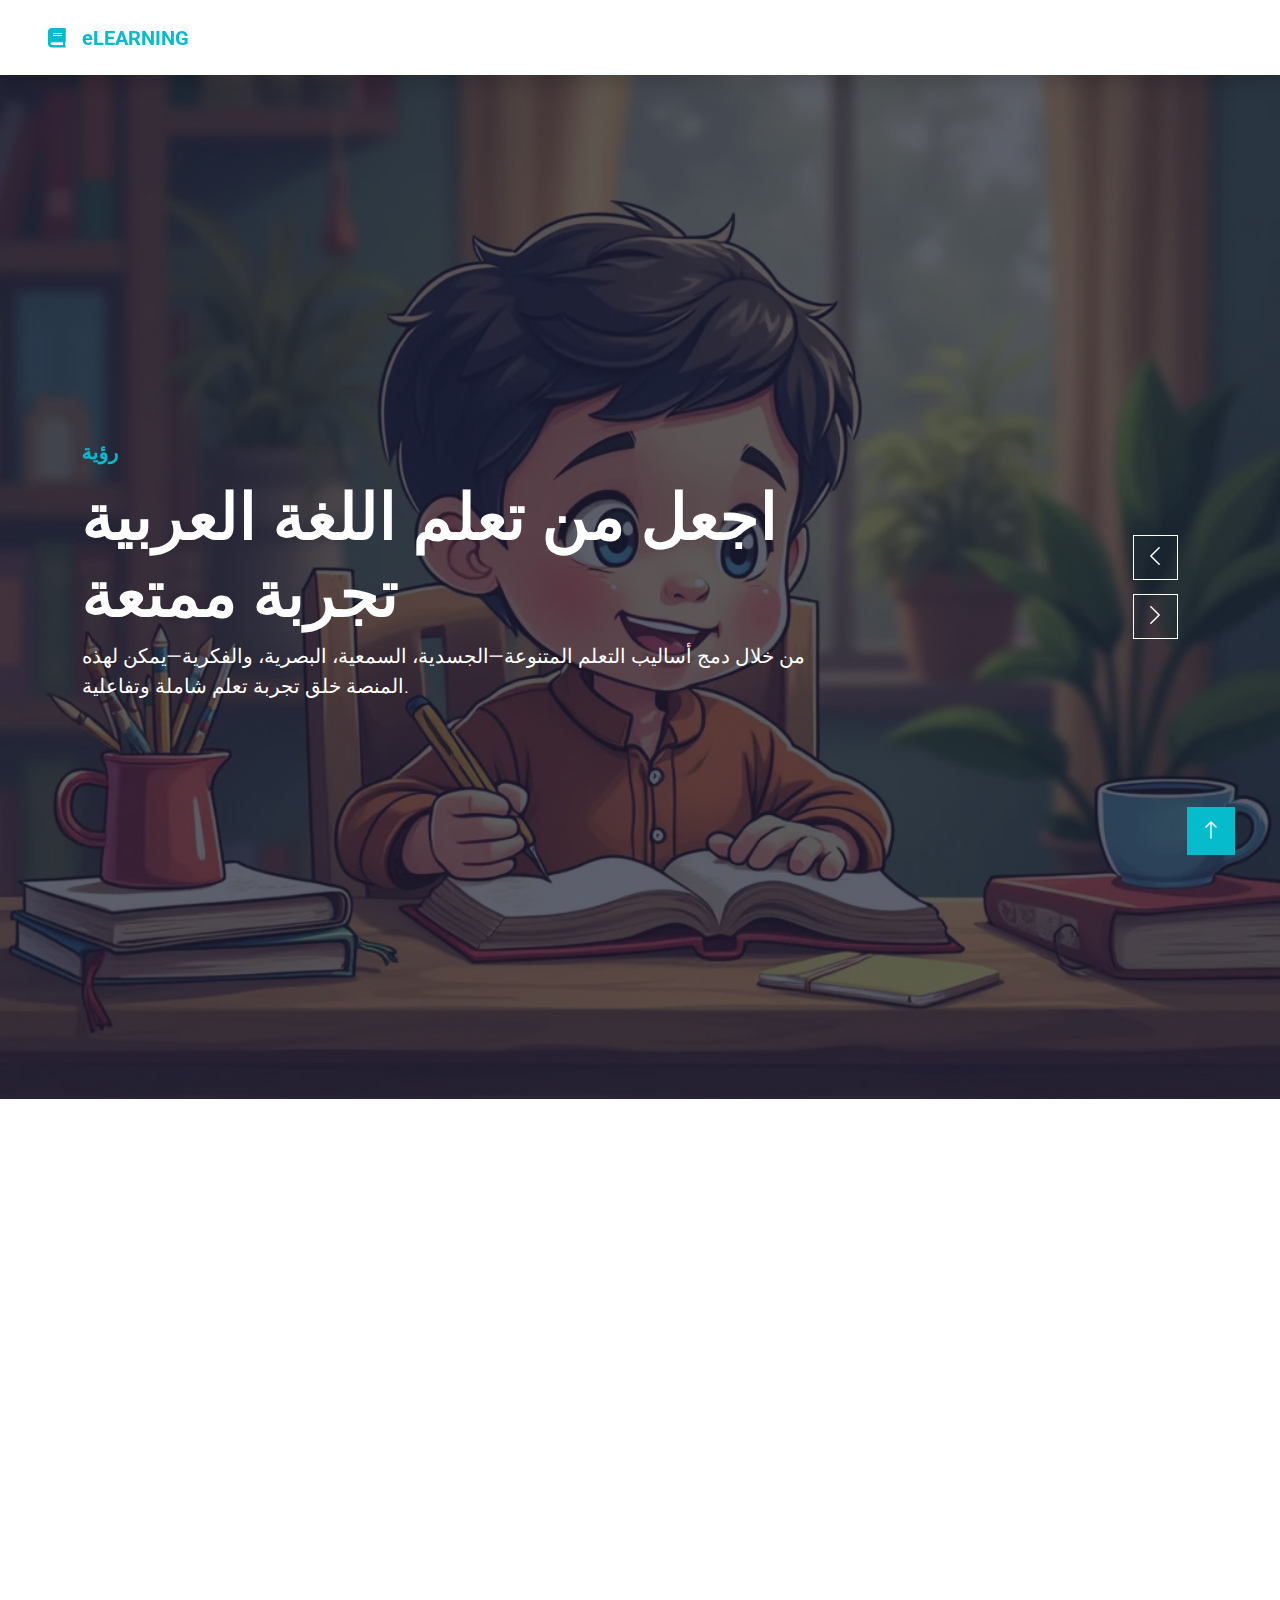
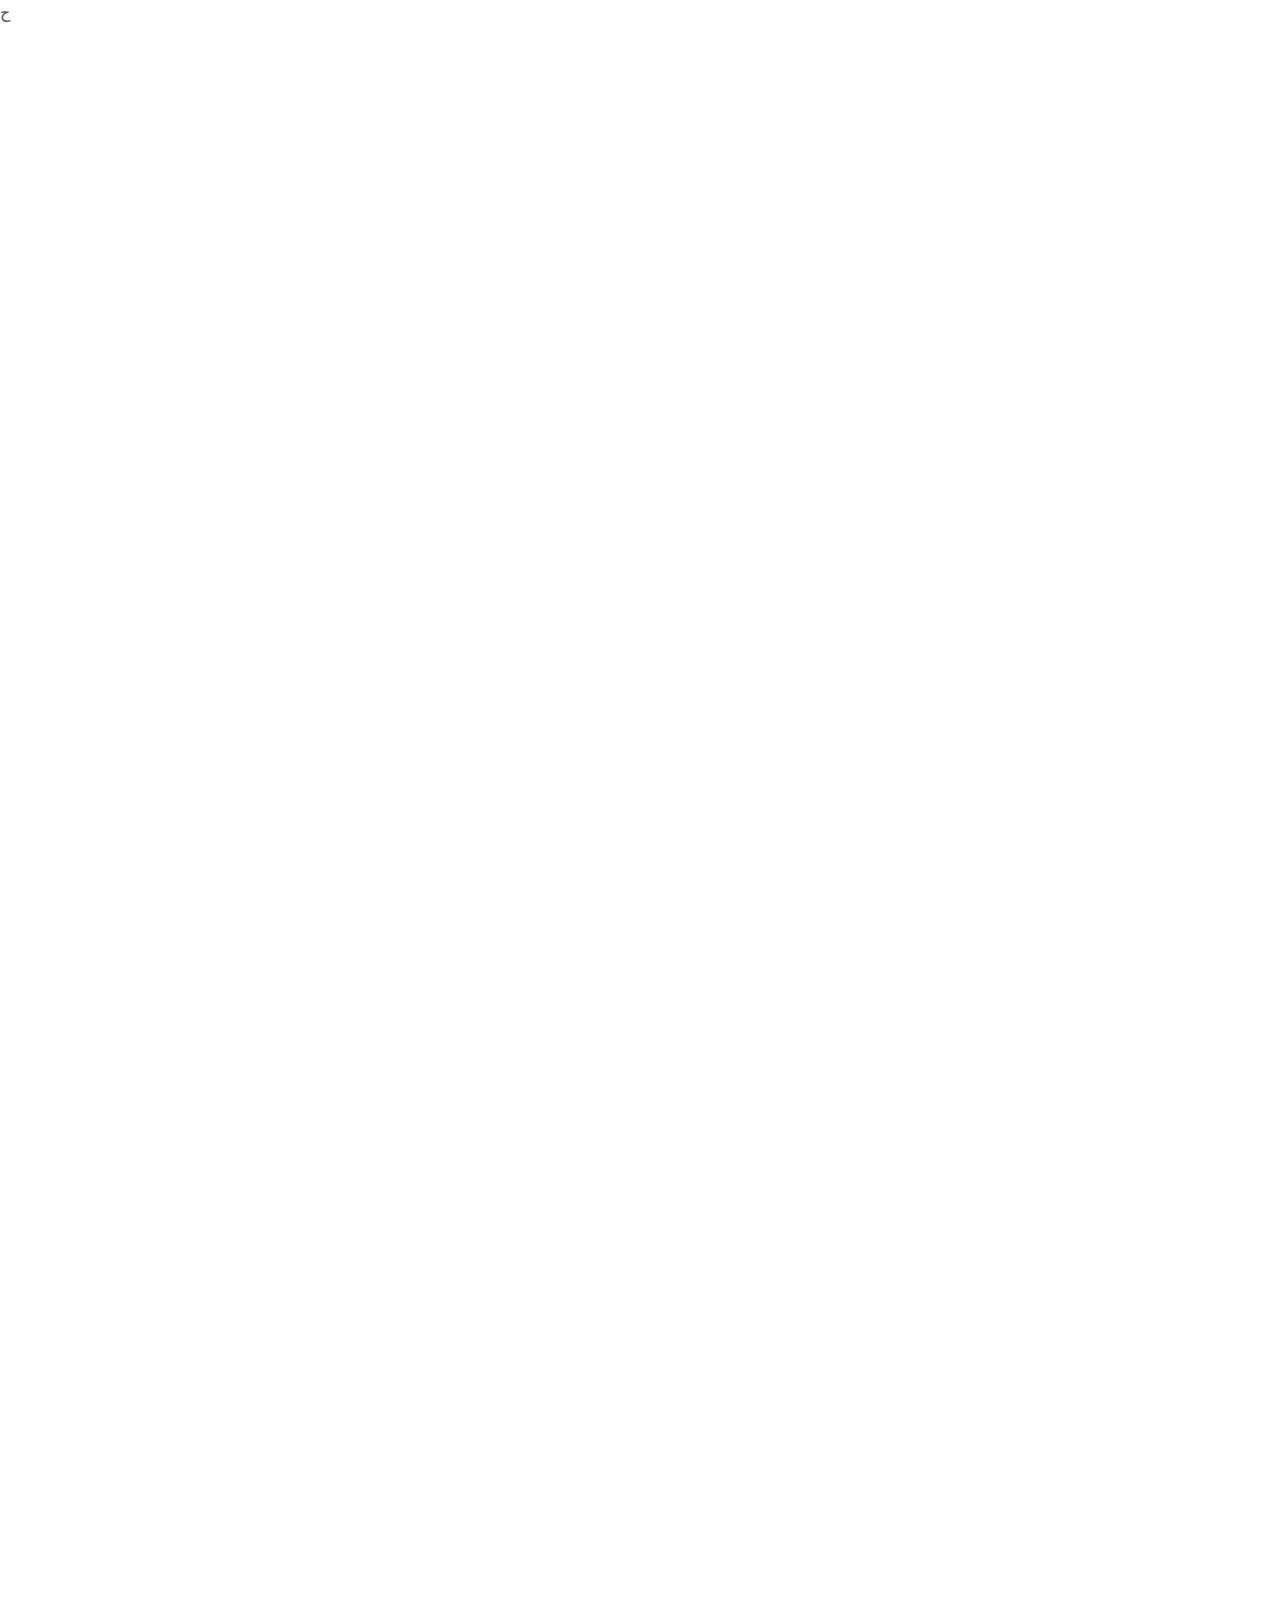
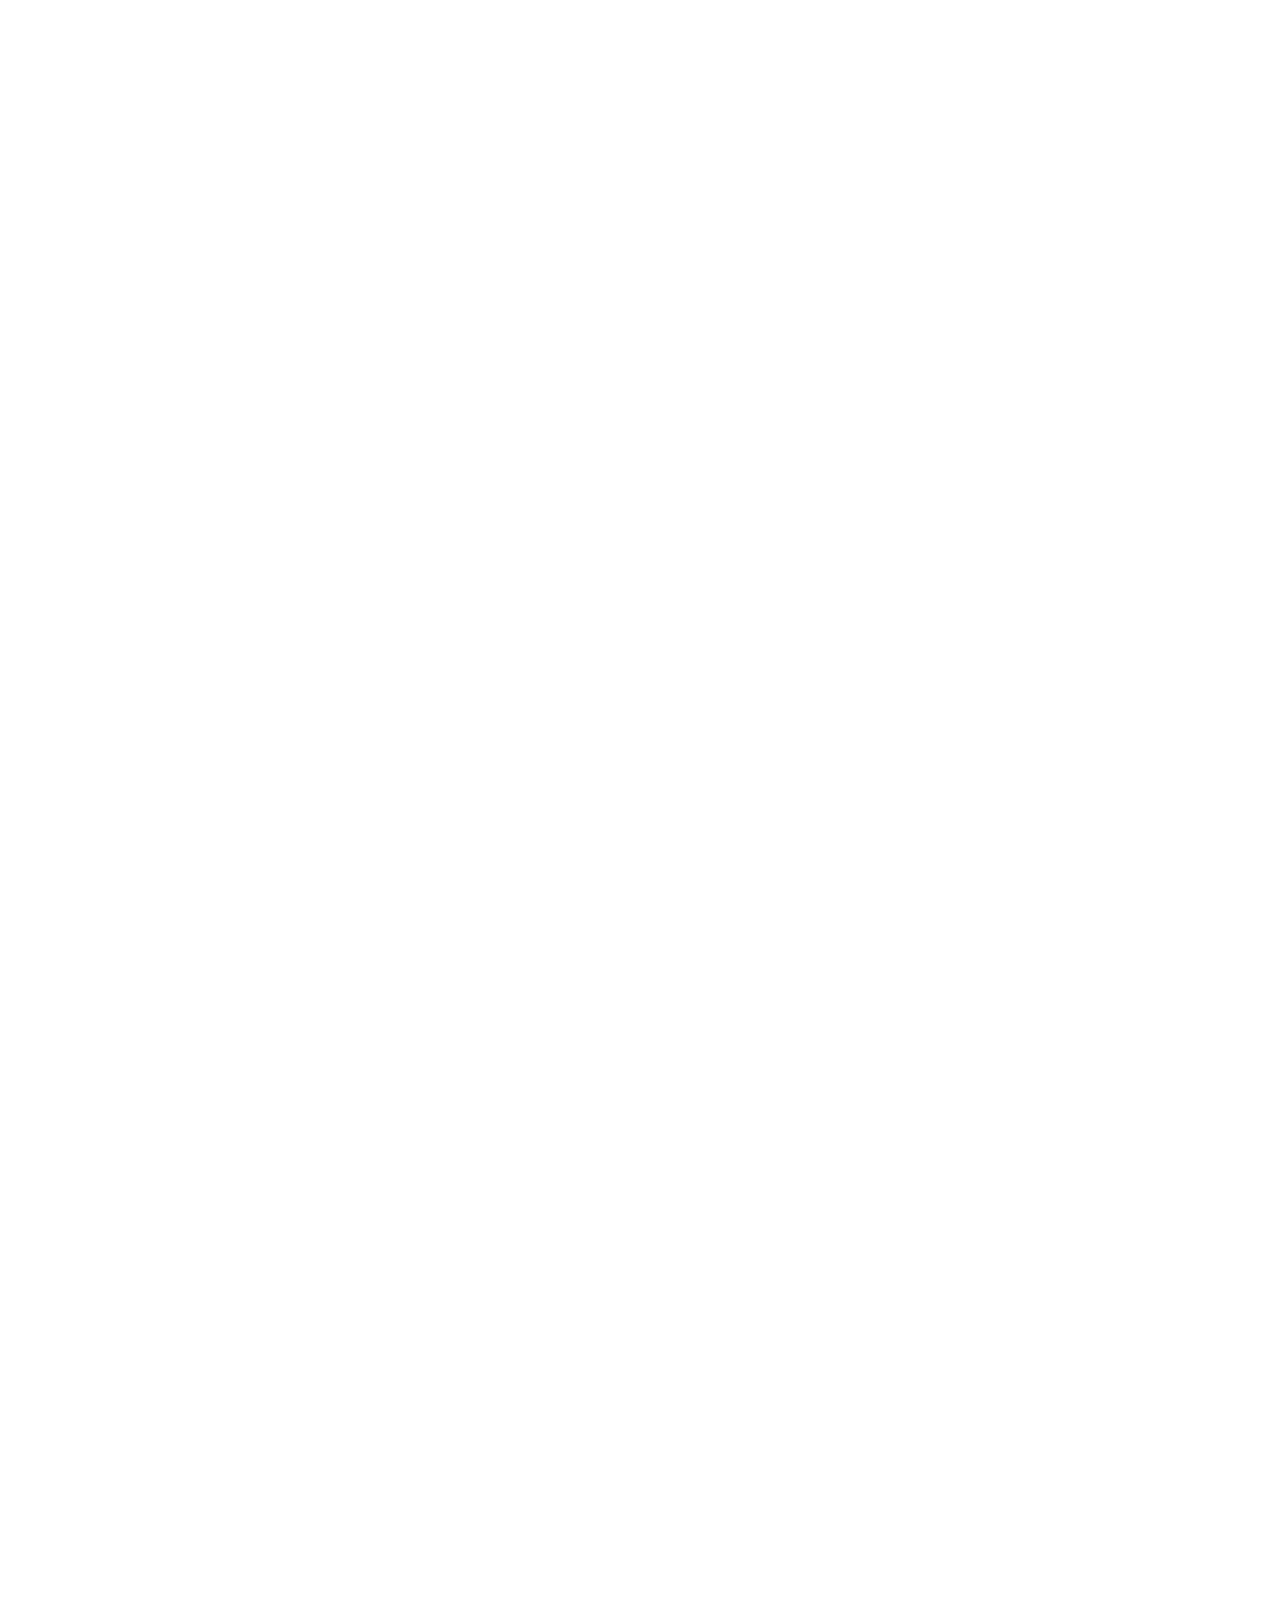
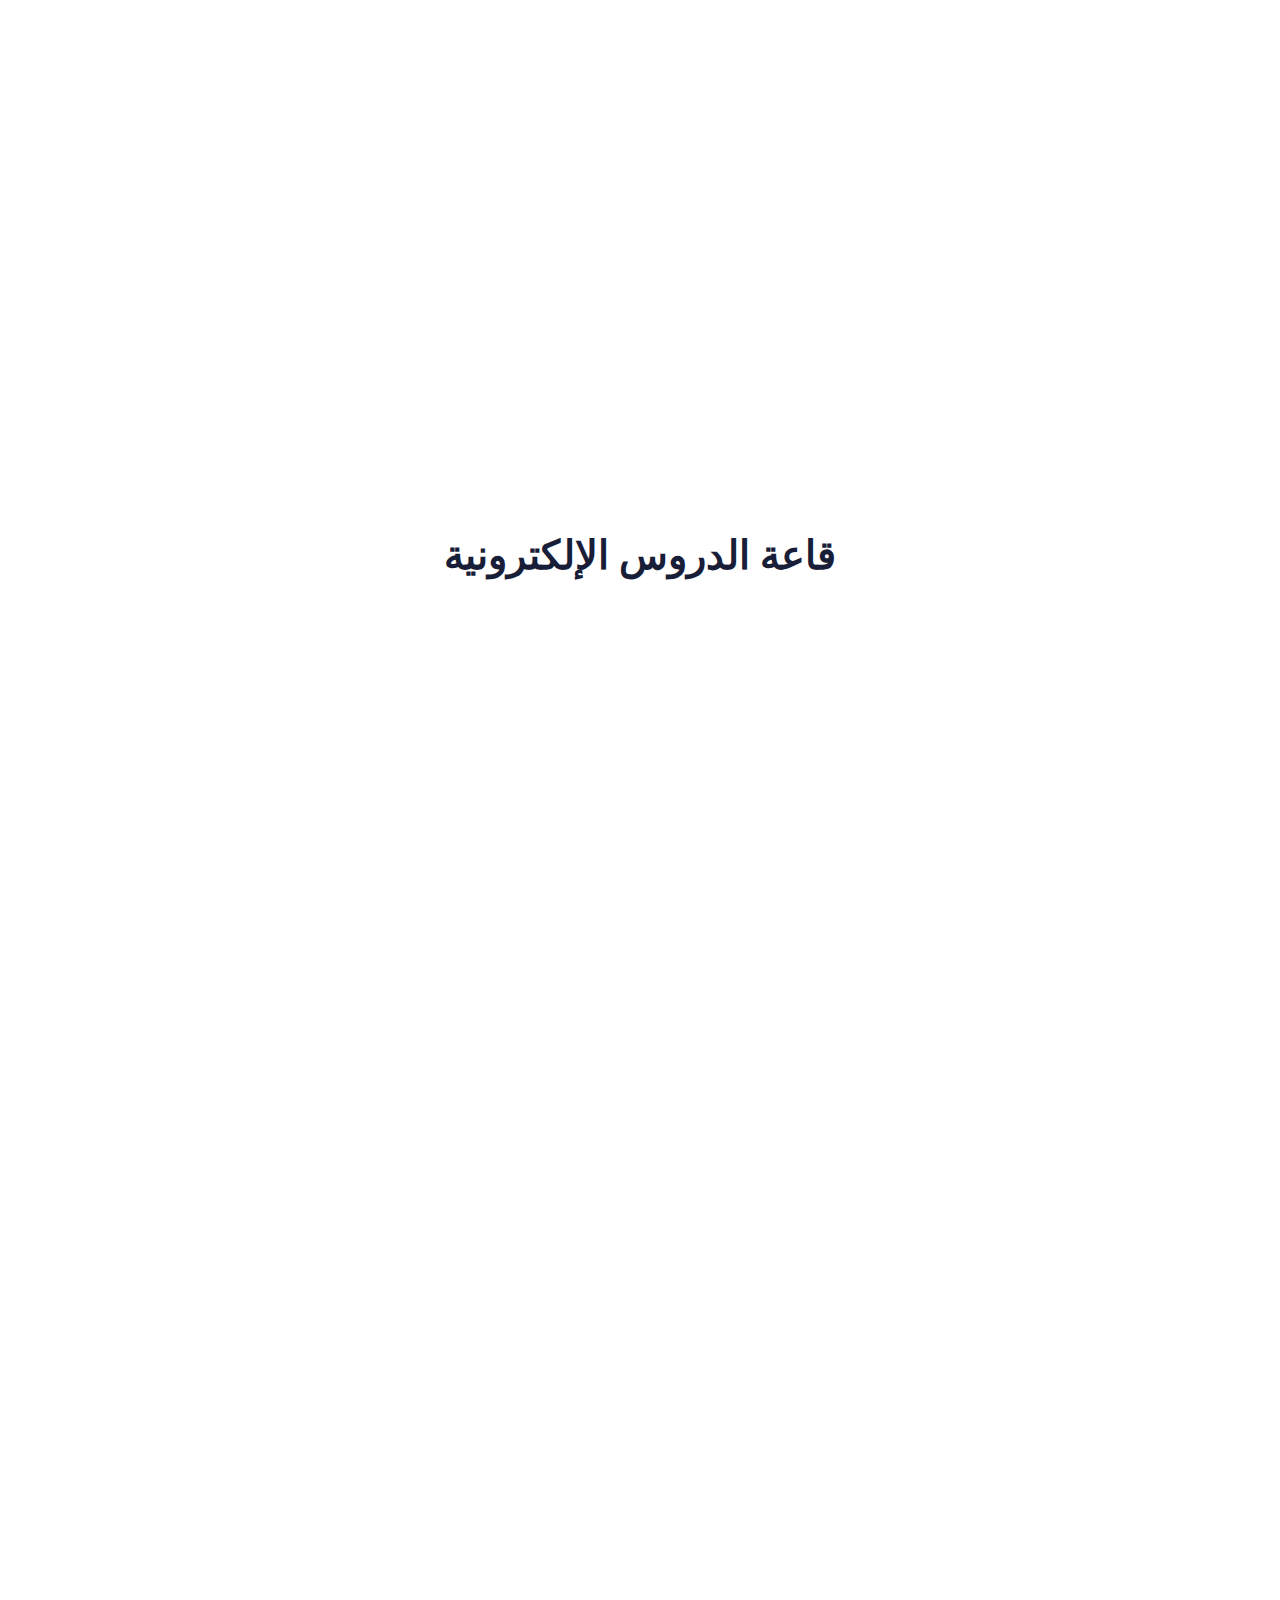
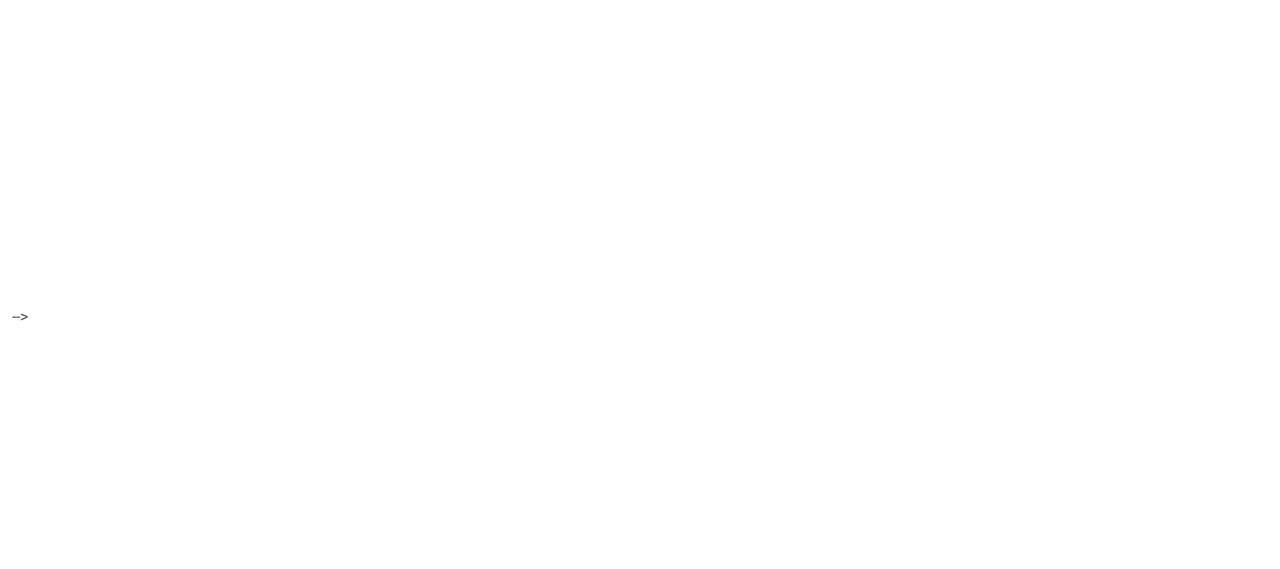
==== commit cc6519bf: "Update index.html" ====
--- a/index.html
+++ b/index.html
@@ -262,7 +262,6 @@
     </div>
     
     <!-- About End -->
-  
 
     <!-- Categories Start -->
     <div id="game-section" class="container-xxl py-5 category">
@@ -635,7 +634,7 @@
     </div>
     
     
-    <!-- 
+    
     <div class="container-xxl py-5">
         <div class="container">
             <div class="text-center wow fadeInUp" data-wow-delay="0.1s">
@@ -719,12 +718,10 @@
         </div>
     </div> 
     
-    Team Start -->
-
-
-    <!-- Testimonial Start -->
-    
-  <!--  <div class="container-xxl py-5 wow fadeInUp" data-wow-delay="0.1s">
+
+
+  <!-- Testimonial --> 
+  <div class="container-xxl py-5 wow fadeInUp" data-wow-delay="0.1s">
         <div class="container">
             <div class="text-center">
                 <h6 class="section-title bg-white text-center text-primary px-3">Contoh Testimonial</h6>
@@ -732,7 +729,7 @@
             </div>
             <div class="owl-carousel testimonial-carousel position-relative">
                 <div class="testimonial-item text-center">
-                    <img class="border rounded-circle p-2 mx-auto mb-3" src="img/" style="width: 80px; height: 80px;">
+                    <img class="border rounded-circle p-2 mx-auto mb-3" src="https://drive.google.com/file/d/1nXnGgvSGPYc-fBKrhzdZgJl43pbgcmXE/view?usp=sharing" style="width: 80px; height: 80px;">
                     <h5 class="mb-0">1</h5>
                     <p>siswa</p>
                     <div class="testimonial-text bg-light text-center p-4">
